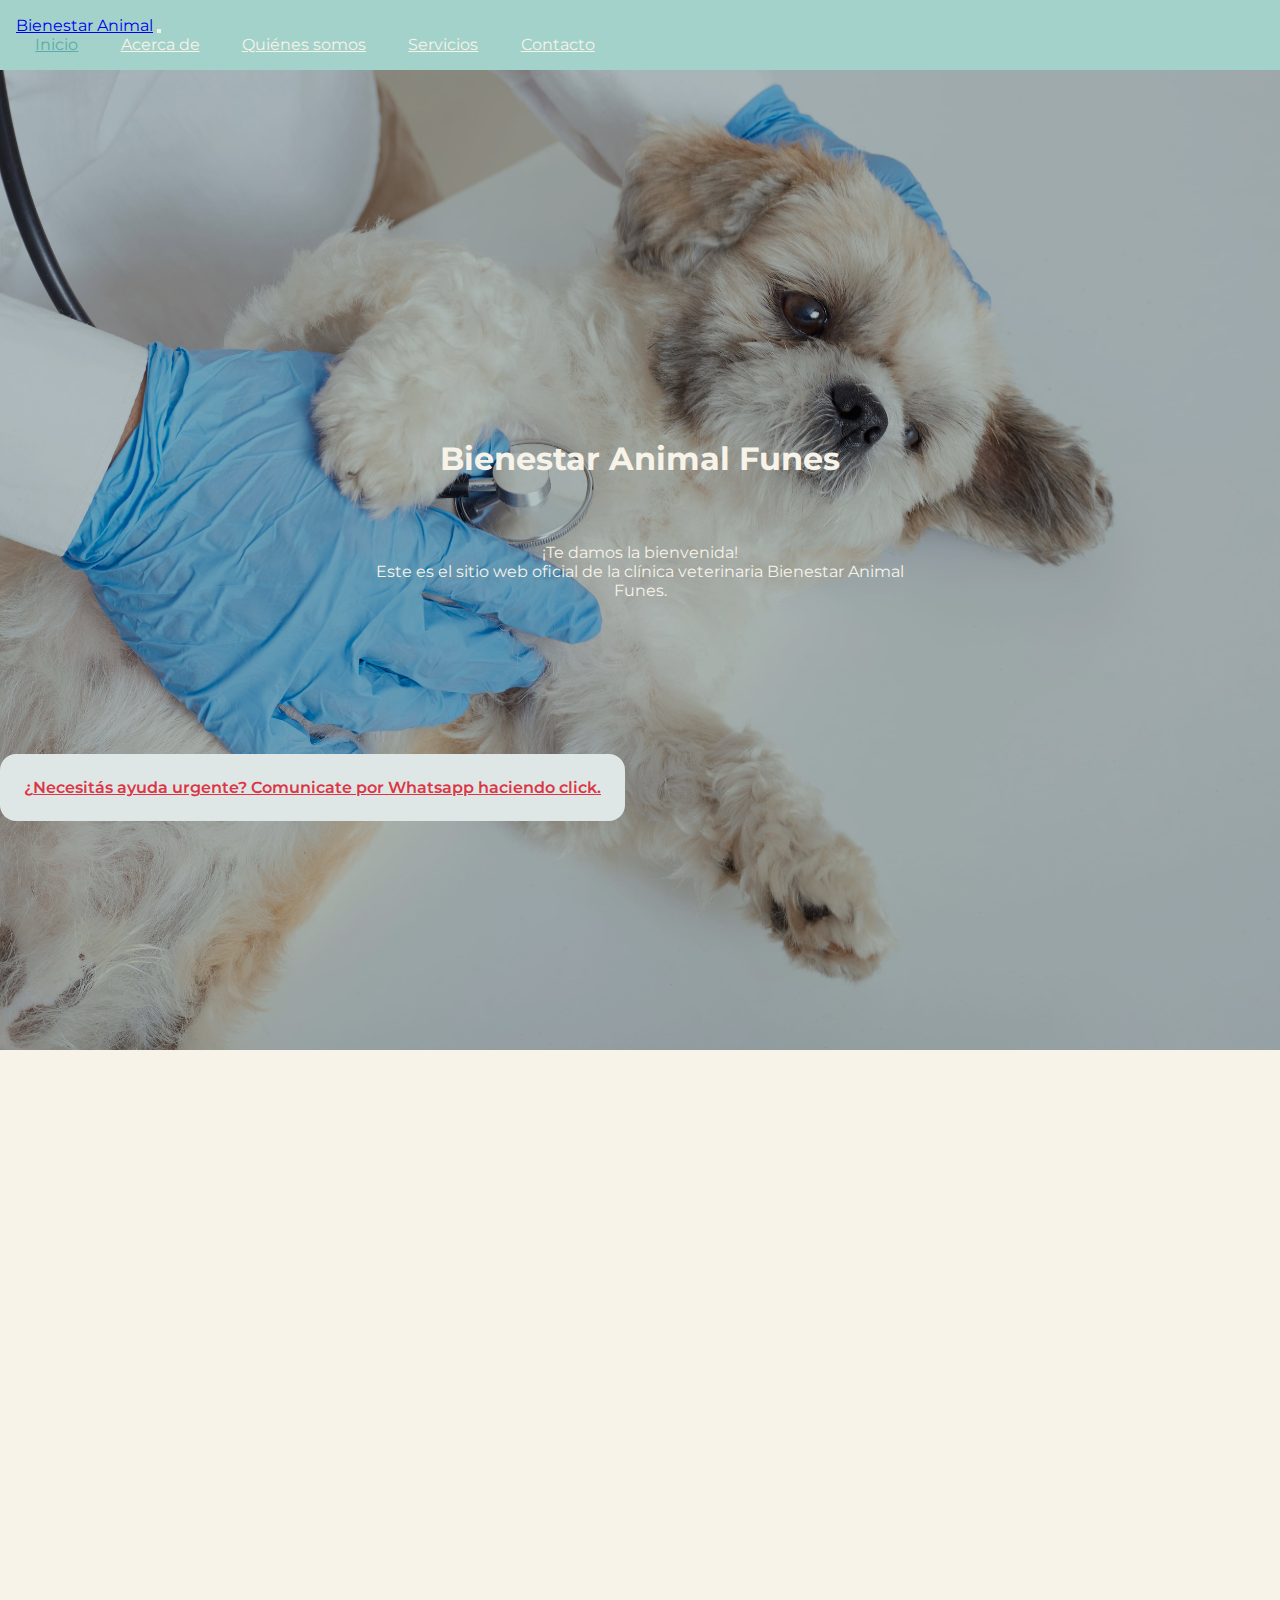
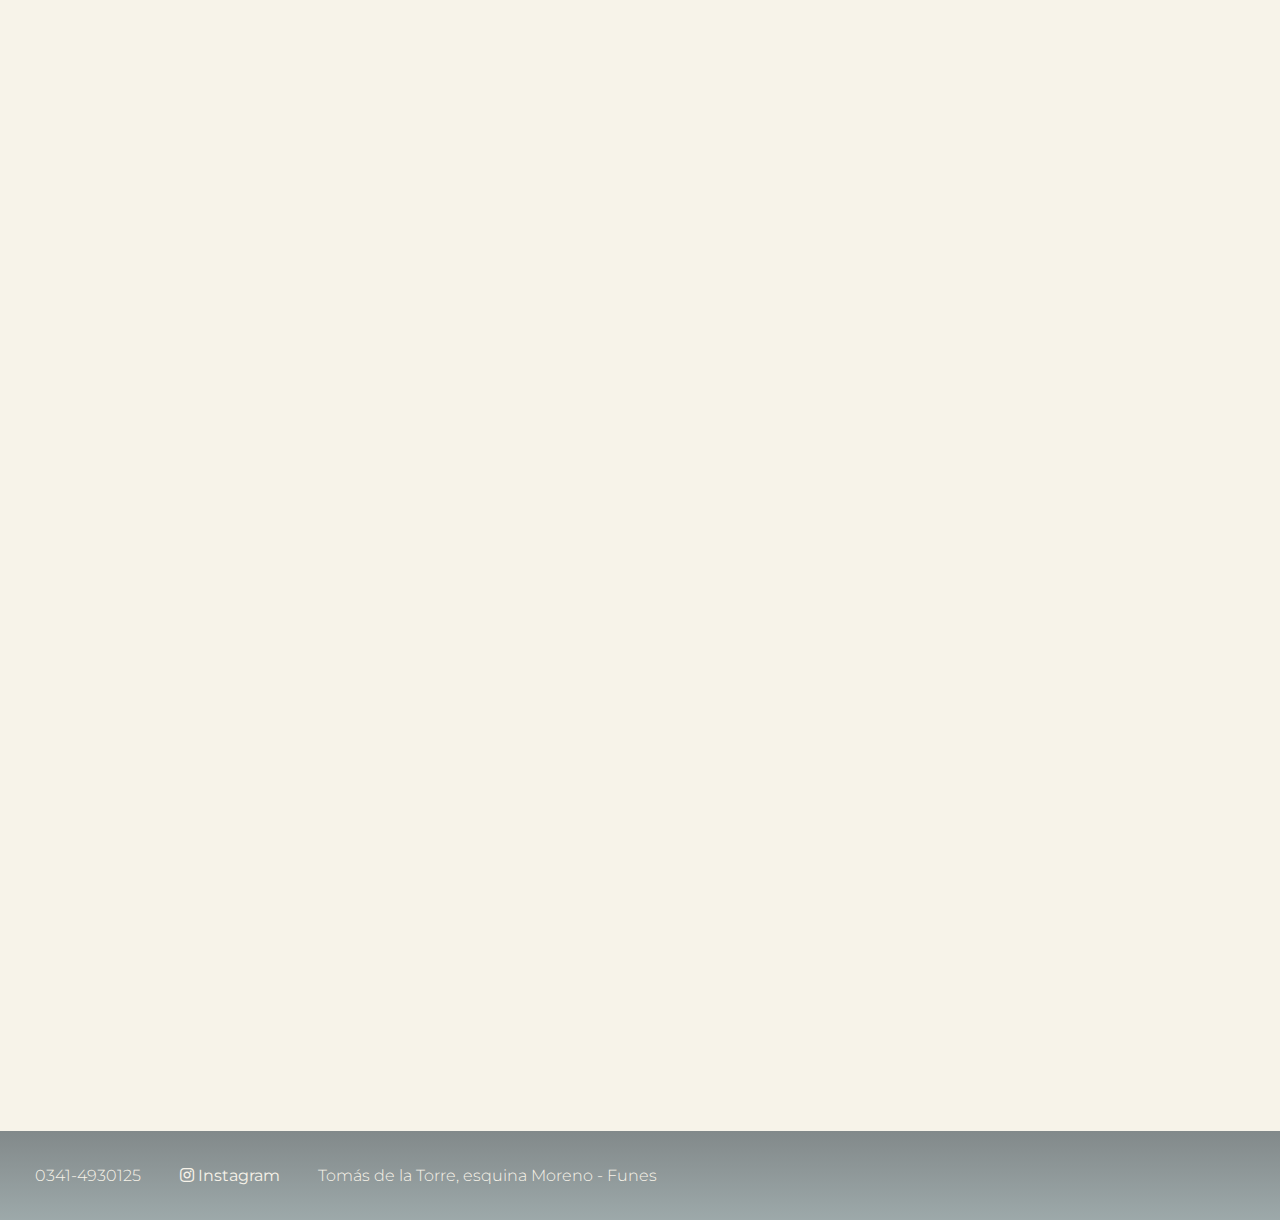
==== index.html @ 8fa3e2af "repo init" ====
<!DOCTYPE html>
<html lang="en">

<head>
    <meta charset="UTF-8">
    <meta http-equiv="X-UA-Compatible" content="IE=edge">
    <title>Bienestar Animal</title>
    <meta name="viewport" content="width=device-width, initial-scale=1.0">
    <meta name="description" content="Brindamos atención veterinaria para tu mascota. Venta de productos para animales en Funes y alrededores.">
    <meta name="keywords"  content="mascotas, petshop, sucursal, consultas, clínica, balanceados">
    <link href="https://cdn.jsdelivr.net/npm/bootstrap@5.1.1/dist/css/bootstrap.min.css" rel="stylesheet" integrity="sha384-F3w7mX95PdgyTmZZMECAngseQB83DfGTowi0iMjiWaeVhAn4FJkqJByhZMI3AhiU" crossorigin="anonymous">
    <link rel="stylesheet" href="https://unpkg.com/aos@next/dist/aos.css">
    <link rel="stylesheet" href="./estilos/main.css">
</head>

<body class="container-res">

    <!--NAV-->
    <header>
      <nav class="navbar fixed-top navbar-expand-lg navbar-dark d-flex p-md-0">
        <div class="container">
          <a class="navbar-brand" href="#">Bienestar Animal</a>
          <button
            class="navbar-toggler"
            type="button"
            data-bs-toggle="collapse"
            data-bs-target="#navbarNav"
            aria-controls="navbarNav"
            aria-expanded="false"
            aria-label="Toggle navigation"
          >
            <span class="navbar-toggler-icon"></span>
          </button>
          <div class="collapse navbar-collapse" id="navbarNav">
            <div class="mx-auto"></div>
            <ul class="navbar-nav align-items-center">
              <li class="nav-item">
                <a class="nav-link active" href="#">Inicio</a>
              </li>
              <li class="nav-item">
                <a class="nav-link" href="./paginas/acerca.html">Acerca de</a>
              </li>
              <li class="nav-item">
                <a class="nav-link" href="./paginas/quienes-somos.html">Quiénes somos</a>
              </li>
              <li class="nav-item">
                <a class="nav-link" href="./paginas/servicios.html">Servicios</a>
              </li>
              <li class="nav-item">
                <a class="nav-link" href="./paginas/contacto.html">Contacto</a>
              </li>
            </ul>
          </div>
        </div>
      </nav>
    </header>

    <main>

    <!--BIENVENIDA-->
    <section class="bienvenida">
        <h1
        class="bienvenida__titulo">
        Bienestar Animal Funes
        </h1>
        <p
        class="bienvenida__texto">
            ¡Te damos la bienvenida!
            <br>Este es el sitio web oficial de la clínica veterinaria Bienestar Animal Funes.
        </p>
    </section>

    <!--URGENCIAS-->
    <section>
      <div class="d-grid gap-1 col-9 mx-auto position-relative mb-3">
        <a href="https://wa.me/5493416587991" target="_blank" class="btn btn-danger btn-lg scale-in-hor-center urgencias" role="button">¿Necesitás ayuda urgente? Comunicate por Whatsapp haciendo click.</a>
      </div>
    </section>

    <!--TEXTO GUÍA-->
    <section
    data-aos="fade-in">
      <p 
      class="texto">
        Consultá nuestras secciones para informarte mejor sobre qué hacemos y cómo podremos ayudarte.
        <br>En esta misma página también podrás encontrar los respectivos horarios en los que nos encontramos disponibles en la sucursal.
      </p>
    </section>

    <!--PROVEEDORES-->
    <section
    data-aos="fade-in"
    class="proveedores-banner d-grid gap-1 col-9 mx-auto">
      <h3>
        Contamos con los mejores proveedores de alimentos balanceados:
      </h3>
    </section>
    <div class="proveedores">
      <section
      data-aos="fade-in"
      class="proveedores__item">
        <img
        class="proveedores__img"
        src="./multimedia/royalCanin.png" alt="">
      </section>
      <section
      data-aos="fade-in"
      class="proveedores__item">
        <img
        class="proveedores__img"
        src="./multimedia/sieger.png" alt="">
      </section>
      <section
      data-aos="fade-in"
      class="proveedores__item">
        <img
        class="proveedores__img"
        src="./multimedia/vitalCan.png" alt="">
      </section>
      <section
      data-aos="fade-in"
      class="proveedores__item">
        <img
        class="proveedores__img"
        src="./multimedia/oldPrince.png" alt="">
      </section>
      <section
      data-aos="fade-in"
      class="proveedores__item">
        <img
        class="proveedores__img"
        src="./multimedia/proPlan.png" alt="">
      </section>
      <section
      data-aos="fade-in"
      class="proveedores__item">
        <img
        class="proveedores__img"
        src="./multimedia/excellent.png" alt="">
      </section>
      <section
      data-aos="fade-in"
      class="proveedores__item">
        <img
        class="proveedores__img"
        src="./multimedia/catChow.png" alt="">
      </section>
      <section
      data-aos="fade-in"
      class="proveedores__item">
        <img
        class="proveedores__img"
        src="./multimedia/dogChow.png" alt="">
      </section>
      <section
      data-aos="fade-in"
      class="proveedores__item">
        <img
        class="proveedores__img"
        src="./multimedia/eukanuba.png" alt="">
      </section>
      <section
      data-aos="fade-in"
      class="proveedores__item">
        <img
        class="proveedores__img"
        src="./multimedia/agility.png" alt="">
      </section>
      <section
      data-aos="fade-in"
      class="proveedores__item">
        <img
        class="proveedores__img"
        src="./multimedia/dogPro.png" alt="">
      </section>
      <section
      data-aos="fade-in"
      class="proveedores__item">
        <img
        class="proveedores__img"
        src="./multimedia/catPro.png" alt="">
      </section>
      <section
      data-aos="fade-in"
      class="proveedores__item">
        <img
        class="proveedores__img"
        src="./multimedia/nutrique.png" alt="">
      </section>
    </div>

    <!--HORARIOS-->
    <section 
    data-aos="fade-in">
        <div class="card horarios mb-3 carta text-center mx-auto" style=" max-width: 35rem;">
          <div class="card-header">
            <h4 class="horarios__titulo">
              Horarios
            </h4>
          </div>
          <ul class="list-group list-group-flush">
            <li class="horarios__item list-group-item">
              <strong>Lunes a viernes:</strong> de 8:30 a 12:30hs y de 16:00 a 19:00hs.
            </li>
            <li class="horarios__item list-group-item">
              <strong>Sábados:</strong> de 9:00 a 12:30hs.
            </li>
          </ul>
        </div>
    </section>
    </main>

    <!--FOOTER-->
    <footer>
        <ul class="detalles-footer">
           <li>
               0341-4930125
           </li>
           <li>
               <a 
                href="https://www.instagram.com/bienestaranimalfunes/?hl=es" 
                target="_blank">
                <i class="fab fa-instagram">
                  <span>Instagram</span>
                </i>
                </a>
           </li>
           <li>
               Tomás de la Torre, esquina Moreno - Funes
           </li>
        </ul>
    </footer>

    <!--AOS-->
    <script src="https://unpkg.com/aos@next/dist/aos.js"></script>
    <script>
      AOS.init();
    </script>

    <!--BOOTSTRAP-->
    <script src="https://cdn.jsdelivr.net/npm/bootstrap@5.1.1/dist/js/bootstrap.bundle.min.js" integrity="sha384-/bQdsTh/da6pkI1MST/rWKFNjaCP5gBSY4sEBT38Q/9RBh9AH40zEOg7Hlq2THRZ" crossorigin="anonymous"></script>

</body>

</html>
---- estilos/main.css ----
@charset "UTF-8";
@import url("https://fonts.googleapis.com/css2?family=Montserrat:ital,wght@0,200;0,500;1,200&display=swap");
@import url("https://use.fontawesome.com/releases/v5.8.2/css/all.css");
* {
  margin: 0;
  padding: 0;
  font-family: 'Montserrat', sans-serif;
}

/*RESPONSIVE*/
/*BIENVENIDA*/
.bienvenida {
  padding-bottom: 5rem;
  position: relative;
  height: 100vh;
  display: -webkit-box;
  display: -ms-flexbox;
  display: flex;
  -webkit-box-orient: vertical;
  -webkit-box-direction: normal;
      -ms-flex-direction: column;
          flex-direction: column;
  -webkit-box-pack: center;
      -ms-flex-pack: center;
          justify-content: center;
  background-image: url(../multimedia/inicio.jpg);
  background-position: top left;
  background-size: cover;
  background-color: #82898a;
  -webkit-box-shadow: inset 3000px 0 0 0 rgba(0, 0, 0, 0.199);
          box-shadow: inset 3000px 0 0 0 rgba(0, 0, 0, 0.199);
}

.bienvenida__titulo {
  color: #F7F3E9;
  font-family: 'Montserrat', sans-serif;
  font-weight: 700;
  margin: 2rem;
  text-align: center;
}

.bienvenida__texto {
  display: block;
  margin: 23rem;
  -webkit-margin-before: 2rem;
          margin-block-start: 2rem;
  -webkit-margin-after: 2rem;
          margin-block-end: 2rem;
  color: #F7F3E9;
}

@media screen and (max-width: 768px) {
  .bienvenida {
    background-position: center;
  }
  .bienvenida__texto {
    margin: 7rem;
    -webkit-margin-before: 2rem;
            margin-block-start: 2rem;
    -webkit-margin-after: 2rem;
            margin-block-end: 2rem;
  }
}

@media screen and (max-width: 425px) {
  .bienvenida {
    background-position: center;
  }
  .bienvenida__texto {
    margin: 3rem;
    -webkit-margin-before: 2rem;
            margin-block-start: 2rem;
    -webkit-margin-after: 2rem;
            margin-block-end: 2rem;
  }
}

.bacerca {
  height: 100vh;
  padding-bottom: 5rem;
  height: 100vh;
  display: -webkit-box;
  display: -ms-flexbox;
  display: flex;
  -webkit-box-orient: vertical;
  -webkit-box-direction: normal;
      -ms-flex-direction: column;
          flex-direction: column;
  -webkit-box-pack: center;
      -ms-flex-pack: center;
          justify-content: center;
  background-image: url(../multimedia/acercaDe.jpg);
  background-position: center;
  background-size: cover;
  background-color: #82898a;
  -webkit-box-shadow: inset 3000px 0 0 0 rgba(0, 0, 0, 0.199);
          box-shadow: inset 3000px 0 0 0 rgba(0, 0, 0, 0.199);
}

.bacerca__titulo {
  color: #F7F3E9;
  font-family: 'Montserrat', sans-serif;
  font-weight: 700;
  margin: 2rem;
  text-align: center;
}

.bacerca__texto {
  display: block;
  margin: 23rem;
  -webkit-margin-before: 2rem;
          margin-block-start: 2rem;
  -webkit-margin-after: 2rem;
          margin-block-end: 2rem;
  color: #F7F3E9;
}

@media screen and (max-width: 768px) {
  .bacerca__texto {
    margin: 7rem;
    -webkit-margin-before: 2rem;
            margin-block-start: 2rem;
    -webkit-margin-after: 2rem;
            margin-block-end: 2rem;
  }
}

@media screen and (max-width: 425px) {
  .bacerca__texto {
    margin: 3rem;
    -webkit-margin-before: 2rem;
            margin-block-start: 2rem;
    -webkit-margin-after: 2rem;
            margin-block-end: 2rem;
  }
}

.bcontacto {
  height: 100vh;
  padding-bottom: 5rem;
  height: 100vh;
  display: -webkit-box;
  display: -ms-flexbox;
  display: flex;
  -webkit-box-orient: vertical;
  -webkit-box-direction: normal;
      -ms-flex-direction: column;
          flex-direction: column;
  -webkit-box-pack: center;
      -ms-flex-pack: center;
          justify-content: center;
  background-image: url(../multimedia/contacto.jpg);
  background-position: top;
  background-size: cover;
  background-color: #82898a;
  -webkit-box-shadow: inset 3000px 0 0 0 rgba(0, 0, 0, 0.199);
          box-shadow: inset 3000px 0 0 0 rgba(0, 0, 0, 0.199);
}

.bcontacto__titulo {
  color: #F7F3E9;
  font-family: 'Montserrat', sans-serif;
  font-weight: 700;
  margin: 2rem;
  text-align: center;
}

.bcontacto__texto {
  display: block;
  margin: 23rem;
  -webkit-margin-before: 2rem;
          margin-block-start: 2rem;
  -webkit-margin-after: 2rem;
          margin-block-end: 2rem;
  color: #F7F3E9;
}

@media screen and (max-width: 768px) {
  .bcontacto__texto {
    margin: 7rem;
    -webkit-margin-before: 2rem;
            margin-block-start: 2rem;
    -webkit-margin-after: 2rem;
            margin-block-end: 2rem;
  }
}

@media screen and (max-width: 425px) {
  .bcontacto__texto {
    margin: 3rem;
    -webkit-margin-before: 2rem;
            margin-block-start: 2rem;
    -webkit-margin-after: 2rem;
            margin-block-end: 2rem;
  }
}

.bnos {
  height: 100vh;
  padding-bottom: 5rem;
  height: 100vh;
  display: -webkit-box;
  display: -ms-flexbox;
  display: flex;
  -webkit-box-orient: vertical;
  -webkit-box-direction: normal;
      -ms-flex-direction: column;
          flex-direction: column;
  -webkit-box-pack: center;
      -ms-flex-pack: center;
          justify-content: center;
  background-image: url(../multimedia/Nos.jpg);
  background-position: top;
  background-size: cover;
  background-color: #82898a;
  -webkit-box-shadow: inset 3000px 0 0 0 rgba(0, 0, 0, 0.199);
          box-shadow: inset 3000px 0 0 0 rgba(0, 0, 0, 0.199);
}

.bnos__titulo {
  color: #F7F3E9;
  font-family: 'Montserrat', sans-serif;
  font-weight: 700;
  margin: 2rem;
  text-align: center;
}

.bnos__texto {
  display: block;
  margin: 23rem;
  -webkit-margin-before: 2rem;
          margin-block-start: 2rem;
  -webkit-margin-after: 2rem;
          margin-block-end: 2rem;
  color: #F7F3E9;
}

@media screen and (max-width: 768px) {
  .bnos__texto {
    margin: 7rem;
    -webkit-margin-before: 2rem;
            margin-block-start: 2rem;
    -webkit-margin-after: 2rem;
            margin-block-end: 2rem;
  }
}

@media screen and (max-width: 425px) {
  .bnos__texto {
    margin: 3rem;
    -webkit-margin-before: 2rem;
            margin-block-start: 2rem;
    -webkit-margin-after: 2rem;
            margin-block-end: 2rem;
  }
}

.bservicios {
  height: 100vh;
  padding-bottom: 5rem;
  height: 100vh;
  display: -webkit-box;
  display: -ms-flexbox;
  display: flex;
  -webkit-box-orient: vertical;
  -webkit-box-direction: normal;
      -ms-flex-direction: column;
          flex-direction: column;
  -webkit-box-pack: center;
      -ms-flex-pack: center;
          justify-content: center;
  background-image: url(../multimedia/nuestrosServicios.jpg);
  background-position: top;
  background-size: cover;
  background-color: #82898a;
  -webkit-box-shadow: inset 3000px 0 0 0 rgba(0, 0, 0, 0.199);
          box-shadow: inset 3000px 0 0 0 rgba(0, 0, 0, 0.199);
}

.bservicios__titulo {
  color: #F7F3E9;
  font-family: 'Montserrat', sans-serif;
  font-weight: 700;
  margin: 2rem;
  text-align: center;
}

.bservicios__texto {
  display: block;
  margin: 23rem;
  -webkit-margin-before: 2rem;
          margin-block-start: 2rem;
  -webkit-margin-after: 2rem;
          margin-block-end: 2rem;
  color: #F7F3E9;
}

@media screen and (max-width: 768px) {
  .bservicios__texto {
    margin: 7rem;
    -webkit-margin-before: 2rem;
            margin-block-start: 2rem;
    -webkit-margin-after: 2rem;
            margin-block-end: 2rem;
  }
}

@media screen and (max-width: 425px) {
  .bservicios__texto {
    margin: 3rem;
    -webkit-margin-before: 2rem;
            margin-block-start: 2rem;
    -webkit-margin-after: 2rem;
            margin-block-end: 2rem;
  }
}

/*RESPONSIVE*/
/*CONTENEDOR GRID*/
.container-res {
  max-width: 2560px;
  display: -ms-grid;
  display: grid;
  -ms-grid-rows: auto 1fr auto;
      grid-template-rows: auto 1fr auto;
  margin: auto;
  line-height: 1.2;
}

@media screen and (max-width: 425px) {
  .container-res {
    width: 100%;
    height: 100%;
    position: relative;
    background: #F7F3E9;
  }
}

/*RESPONSIVE*/
/*URGENCIAS*/
.urgencias {
  color: #dc3545;
  background-color: #dfe7e6;
  font-family: 'Montserrat', sans-serif;
  font-weight: 600;
  padding: 1.5rem;
  border-radius: 1rem;
  position: relative;
  bottom: 17rem;
}

@media screen and (max-width: 768px) {
  .urgencias {
    margin: auto;
    margin-top: 0;
    margin-bottom: 0;
    bottom: 17rem;
  }
}

@media screen and (max-width: 425px) {
  .urgencias {
    margin: auto;
    padding: 1.5rem;
    bottom: 17rem;
    margin-top: 0;
    margin-bottom: 0;
  }
}

.btn-danger {
  border: none;
}

/*ANIMACIÓN BUTTON*/
.scale-in-hor-center {
  -webkit-animation: scale-in-hor-center 1.3s cubic-bezier(0.25, 0.46, 0.45, 0.94) both;
  animation: scale-in-hor-center 1.3s cubic-bezier(0.25, 0.46, 0.45, 0.94) both;
}

@-webkit-keyframes scale-in-hor-center {
  0% {
    -webkit-transform: scaleX(0);
    transform: scaleX(0);
    opacity: 1;
  }
  100% {
    -webkit-transform: scaleX(1);
    transform: scaleX(1);
    opacity: 1;
  }
}

@keyframes scale-in-hor-center {
  0% {
    -webkit-transform: scaleX(0);
    transform: scaleX(0);
    opacity: 1;
  }
  100% {
    -webkit-transform: scaleX(1);
    transform: scaleX(1);
    opacity: 1;
  }
}

/*MENÚ*/
.navbar-dark .navbar-nav .nav-link {
  color: #F7F3E9;
  font-family: 'Montserrat', sans-serif;
}

.navbar-dark .navbar-nav .nav-link:focus, .navbar-dark .navbar-nav .nav-link:hover {
  color: #5EAAA8;
}

.navbar-dark .navbar-nav .nav-link.active {
  color: #5EAAA8;
}

nav.navbar {
  background-color: #A3D2CA;
  padding: 1rem;
}

li {
  display: inline;
  padding: 1.2rem;
}

/*RESPONSIVE*/
/*PROVEEDORES*/
.proveedores {
  display: -ms-grid;
  display: grid;
  -ms-grid-columns: (minmax(20rem, 1fr))[auto-fill];
      grid-template-columns: repeat(auto-fill, minmax(20rem, 1fr));
  grid-gap: 1rem;
  margin: 5rem;
}

.proveedores__item {
  max-width: 100%;
  margin: 3rem;
}

.proveedores__img {
  height: auto;
  width: auto;
  max-width: 200px;
  display: block;
  margin: auto;
}

.proveedores__img:hover {
  -webkit-transform: scale(1.1);
          transform: scale(1.1);
}

@media screen and (max-width: 425px) {
  .proveedores {
    margin: auto;
  }
}

.proveedores-banner {
  background-image: url(../multimedia/proveedoresBox.jpg);
  background-size: cover;
  background-position: center;
  background-color: #A3D2CA;
  max-width: 100%;
  margin: 5rem;
  padding: 5rem;
}

.proveedores-banner h3 {
  color: #F7F3E9;
  text-align: center;
}

/*RESPONSIVE*/
/*HORARIOS*/
.horarios {
  background-color: #dfe7e6;
  font-family: 'Montserrat', sans-serif;
  color: #82898a;
  padding-bottom: 0.3rem;
  padding-top: 0.3rem;
  margin: 23rem;
  display: block;
  -webkit-margin-before: 1rem;
          margin-block-start: 1rem;
  -webkit-margin-after: 1rem;
          margin-block-end: 1rem;
}

.horarios__titulo {
  text-align: center;
  font-family: 'Montserrat', sans-serif;
  font-weight: 700;
  color: #82898a;
}

.horarios__item {
  font-family: 'Montserrat', sans-serif;
  color: #82898a;
  background-color: #dfe7e6;
}

@media screen and (max-width: 768px) {
  .horarios {
    margin: 7rem;
    -webkit-margin-before: 2rem;
            margin-block-start: 2rem;
    -webkit-margin-after: 2rem;
            margin-block-end: 2rem;
  }
  .horarios__item {
    margin: 7rem;
    -webkit-margin-before: 2rem;
            margin-block-start: 2rem;
    -webkit-margin-after: 2rem;
            margin-block-end: 2rem;
  }
}

@media screen and (max-width: 425px) {
  .horarios {
    margin: 3rem;
    -webkit-margin-before: 2rem;
            margin-block-start: 2rem;
    -webkit-margin-after: 2rem;
            margin-block-end: 2rem;
  }
  .horarios__item {
    margin: 3rem;
    -webkit-margin-before: 1rem;
            margin-block-start: 1rem;
    -webkit-margin-after: 1rem;
            margin-block-end: 1rem;
  }
}

/*RESPONSIVE*/
/*ACERCA DE*/
.beneficios {
  list-style: none;
  display: -webkit-box;
  display: -ms-flexbox;
  display: flex;
  -webkit-box-orient: vertical;
  -webkit-box-direction: normal;
      -ms-flex-direction: column;
          flex-direction: column;
  margin: 23rem;
  -webkit-margin-before: 2rem;
          margin-block-start: 2rem;
  -webkit-margin-after: 2rem;
          margin-block-end: 2rem;
  text-align: center;
  color: #82898a;
  font-family: 'Montserrat', sans-serif;
  gap: 1rem;
}

.beneficios__item {
  background-color: #dfe7e6;
  max-width: 100%;
}

@media screen and (max-width: 768px) {
  .beneficios {
    -webkit-box-orient: vertical;
    -webkit-box-direction: normal;
        -ms-flex-direction: column;
            flex-direction: column;
    margin: 7rem;
    -webkit-margin-before: 2rem;
            margin-block-start: 2rem;
    -webkit-margin-after: 2rem;
            margin-block-end: 2rem;
  }
}

@media screen and (max-width: 425px) {
  .beneficios {
    -webkit-box-orient: vertical;
    -webkit-box-direction: normal;
        -ms-flex-direction: column;
            flex-direction: column;
    margin: 3rem;
    -webkit-margin-before: 2rem;
            margin-block-start: 2rem;
    -webkit-margin-after: 2rem;
            margin-block-end: 2rem;
  }
}

.button {
  color: #F7F3E9;
  background-color: #5EAAA8;
}

.button:hover {
  color: #5EAAA8;
  background-color: #dfe7e6;
}

/*QUIÉNES SOMOS*/
.miembros {
  max-width: 100%;
  background-color: #dfe7e6;
}

.miembros__imagen {
  height: 300px;
  display: block;
  margin: auto;
}

.equipo {
  display: -webkit-box;
  display: -ms-flexbox;
  display: flex;
  -webkit-box-orient: horizontal;
  -webkit-box-direction: normal;
      -ms-flex-direction: row;
          flex-direction: row;
  margin: 3rem;
  gap: 1rem;
}

.equipo > * {
  -ms-flex-preferred-size: 100%;
      flex-basis: 100%;
  background-color: #dfe7e6;
}

@media screen and (max-width: 768px) {
  .equipo {
    -webkit-box-orient: vertical;
    -webkit-box-direction: normal;
        -ms-flex-direction: column;
            flex-direction: column;
  }
}

@media screen and (max-width: 425px) {
  .equipo {
    -webkit-box-orient: vertical;
    -webkit-box-direction: normal;
        -ms-flex-direction: column;
            flex-direction: column;
  }
}

/*SERVICIOS*/
.servicios {
  display: -ms-grid;
  display: grid;
  -ms-grid-columns: (minmax(25rem, 1fr))[auto-fill];
      grid-template-columns: repeat(auto-fill, minmax(25rem, 1fr));
  grid-gap: 1rem;
  margin: 3rem;
}

.servicios p {
  color: #F7F3E9;
}

.servicios__item {
  max-width: 100%;
  background-color: #dfe7e6;
}

.servicios__item-consultorio {
  background-image: url(../multimedia/consultorio.jpg);
  background-size: cover;
  -webkit-box-shadow: inset 3000px 0 0 0 rgba(44, 46, 45, 0.603);
          box-shadow: inset 3000px 0 0 0 rgba(44, 46, 45, 0.603);
}

.servicios__item-consultorio:hover {
  -webkit-box-shadow: inset 3000px 0 0 0 #5eaaa89f;
          box-shadow: inset 3000px 0 0 0 #5eaaa89f;
}

.servicios__item-farmacia {
  background-image: url(../multimedia/farmaciaVeterinaria.jpg);
  background-size: cover;
  -webkit-box-shadow: inset 3000px 0 0 0 rgba(44, 46, 45, 0.603);
          box-shadow: inset 3000px 0 0 0 rgba(44, 46, 45, 0.603);
}

.servicios__item-farmacia:hover {
  -webkit-box-shadow: inset 3000px 0 0 0 #5eaaa89f;
          box-shadow: inset 3000px 0 0 0 #5eaaa89f;
}

.servicios__item-analisis {
  background-image: url(../multimedia/analisis.jpg);
  background-size: cover;
  -webkit-box-shadow: inset 3000px 0 0 0 rgba(44, 46, 45, 0.603);
          box-shadow: inset 3000px 0 0 0 rgba(44, 46, 45, 0.603);
}

.servicios__item-analisis:hover {
  -webkit-box-shadow: inset 3000px 0 0 0 #5eaaa89f;
          box-shadow: inset 3000px 0 0 0 #5eaaa89f;
}

.servicios__item-cirugias {
  background-image: url(../multimedia/cirugias.jpg);
  background-size: cover;
  -webkit-box-shadow: inset 3000px 0 0 0 rgba(44, 46, 45, 0.603);
          box-shadow: inset 3000px 0 0 0 rgba(44, 46, 45, 0.603);
}

.servicios__item-cirugias:hover {
  -webkit-box-shadow: inset 3000px 0 0 0 #5eaaa89f;
          box-shadow: inset 3000px 0 0 0 #5eaaa89f;
}

.servicios__item-radiografias {
  background-image: url(../multimedia/radiografias.jpg);
  background-size: cover;
  -webkit-box-shadow: inset 3000px 0 0 0 rgba(44, 46, 45, 0.603);
          box-shadow: inset 3000px 0 0 0 rgba(44, 46, 45, 0.603);
}

.servicios__item-radiografias:hover {
  -webkit-box-shadow: inset 3000px 0 0 0 #5eaaa89f;
          box-shadow: inset 3000px 0 0 0 #5eaaa89f;
}

.servicios__item-ecografias {
  background-image: url(../multimedia/ecografias.jpg);
  background-size: cover;
  -webkit-box-shadow: inset 3000px 0 0 0 rgba(44, 46, 45, 0.603);
          box-shadow: inset 3000px 0 0 0 rgba(44, 46, 45, 0.603);
}

.servicios__item-ecografias:hover {
  -webkit-box-shadow: inset 3000px 0 0 0 #5eaaa89f;
          box-shadow: inset 3000px 0 0 0 #5eaaa89f;
}

.servicios__item-internacion {
  background-image: url(../multimedia/internacion.jpg);
  background-size: cover;
  -webkit-box-shadow: inset 3000px 0 0 0 rgba(44, 46, 45, 0.603);
          box-shadow: inset 3000px 0 0 0 rgba(44, 46, 45, 0.603);
}

.servicios__item-internacion:hover {
  -webkit-box-shadow: inset 3000px 0 0 0 #5eaaa89f;
          box-shadow: inset 3000px 0 0 0 #5eaaa89f;
}

.servicios__item-petshop {
  background-image: url(../multimedia/petshop.jpg);
  background-size: cover;
  -webkit-box-shadow: inset 3000px 0 0 0 rgba(44, 46, 45, 0.603);
          box-shadow: inset 3000px 0 0 0 rgba(44, 46, 45, 0.603);
}

.servicios__item-petshop:hover {
  -webkit-box-shadow: inset 3000px 0 0 0 #5eaaa89f;
          box-shadow: inset 3000px 0 0 0 #5eaaa89f;
}

.servicios__titulo {
  color: #F7F3E9;
  text-align: center;
  font-family: 'Montserrat', sans-serif;
  font-weight: 700;
  margin: 2rem;
  padding: 0.5rem;
}

/*CONTACTO*/
.form {
  margin: 6rem;
}

.form__item {
  font-family: 'Montserrat', sans-serif;
  color: #82898a;
}

.form__legend {
  font-family: 'Montserrat', sans-serif;
  color: #5EAAA8;
  font-weight: 600;
}

.button {
  color: #F7F3E9;
  background-color: #5EAAA8;
}

.button:hover {
  color: #5EAAA8;
  background-color: #dfe7e6;
}

/*RESPONSIVE*/
/*FOOTER*/
.detalles-footer {
  -webkit-box-pack: left;
      -ms-flex-pack: left;
          justify-content: left;
  list-style: none;
  background: -webkit-linear-gradient(top, #82898a, #9da9aa);
  color: #F7F3E9;
  font-family: 'Montserrat', sans-serif;
  display: -webkit-box;
  display: -ms-flexbox;
  display: flex;
  margin: auto;
  padding: 1rem;
  font-weight: 300;
}

.detalles-footer a {
  text-decoration: none;
  color: #F7F3E9;
}

.detalles-footer i:hover {
  color: #A3D2CA;
}

@media screen and (max-width: 425px) {
  .detalles-footer {
    -webkit-box-orient: vertical;
    -webkit-box-direction: normal;
        -ms-flex-direction: column;
            flex-direction: column;
    margin: 0;
    padding: 0;
  }
}

/*BACKGROUND*/
body {
  background-color: #F7F3E9;
  height: 100vh;
}

/*RESPONSIVE*/
/*Créditos: https://codepen.io/jakob-e/pen/yVyYzv*/
/*TÍTULOS*/
.titulos {
  color: #5EAAA8;
  text-align: center;
  font-family: 'Montserrat', sans-serif;
  font-weight: 700;
  margin: 2rem;
  padding: 0.5rem;
}

@media screen and (max-width: 425px) {
  .titulos {
    margin: 0;
  }
}

/*TEXTO*/
.texto {
  display: block;
  margin: 23rem;
  -webkit-margin-before: 2rem;
          margin-block-start: 2rem;
  -webkit-margin-after: 2rem;
          margin-block-end: 2rem;
  color: #82898a;
  font-family: 'Montserrat', sans-serif;
}

@media screen and (max-width: 768px) {
  .texto {
    margin: 7rem;
    -webkit-margin-before: 2rem;
            margin-block-start: 2rem;
    -webkit-margin-after: 2rem;
            margin-block-end: 2rem;
  }
}

@media screen and (max-width: 425px) {
  .texto {
    margin: 3rem;
    -webkit-margin-before: 2rem;
            margin-block-start: 2rem;
    -webkit-margin-after: 2rem;
            margin-block-end: 2rem;
  }
}

p {
  text-align: center;
  color: #82898a;
  font-family: 'Montserrat', sans-serif;
  margin: 3rem;
}

p {
  font-size: 1.2rem;
}

@media (min-width: 768px) and (max-width: 1024px) {
  p {
    font-size: calc( 1.2rem +  num(1rem)-num(1.2rem) *  (100vw - 768px) /  num(1024px)-num(768px));
  }
}

@media (min-width: 1024px) {
  p {
    font-size: 1rem;
  }
}

h1 {
  font-size: 2.2rem;
}

@media (min-width: 768px) and (max-width: 1024px) {
  h1 {
    font-size: calc( 2.2rem +  num(2rem)-num(2.2rem) *  (100vw - 768px) /  num(1024px)-num(768px));
  }
}

@media (min-width: 1024px) {
  h1 {
    font-size: 2rem;
  }
}

h2 {
  font-size: 1.6rem;
}

@media (min-width: 768px) and (max-width: 1024px) {
  h2 {
    font-size: calc( 1.6rem +  num(1.4rem)-num(1.6rem) *  (100vw - 768px) /  num(1024px)-num(768px));
  }
}

@media (min-width: 1024px) {
  h2 {
    font-size: 1.4rem;
  }
}

h3 {
  font-size: 1.4rem;
}

@media (min-width: 768px) and (max-width: 1024px) {
  h3 {
    font-size: calc( 1.4rem +  num(1.2rem)-num(1.4rem) *  (100vw - 768px) /  num(1024px)-num(768px));
  }
}

@media (min-width: 1024px) {
  h3 {
    font-size: 1.2rem;
  }
}

h4 {
  font-size: 1.3rem;
}

@media (min-width: 768px) and (max-width: 1024px) {
  h4 {
    font-size: calc( 1.3rem +  num(1.1rem)-num(1.3rem) *  (100vw - 768px) /  num(1024px)-num(768px));
  }
}

@media (min-width: 1024px) {
  h4 {
    font-size: 1.1rem;
  }
}

/*RESPONSIVE*/
.error404 {
  height: 100vh;
  display: -webkit-box;
  display: -ms-flexbox;
  display: flex;
  -webkit-box-orient: vertical;
  -webkit-box-direction: normal;
      -ms-flex-direction: column;
          flex-direction: column;
  -webkit-box-pack: top;
      -ms-flex-pack: top;
          justify-content: top;
  background-image: url(../multimedia/404.gif);
  background-size: cover;
  background-position: center;
  -webkit-box-shadow: inset 3000px 0 0 0 rgba(0, 0, 0, 0.486);
          box-shadow: inset 3000px 0 0 0 rgba(0, 0, 0, 0.486);
  background-color: #82898a;
}

.error404__titulo {
  text-align: center;
  color: #F7F3E9;
  font-weight: 700;
  font-size: 8rem;
  margin: 2rem;
  -webkit-margin-before: 4rem;
          margin-block-start: 4rem;
  -webkit-margin-after: 4rem;
          margin-block-end: 4rem;
  padding: 0.5rem;
}

.error404__texto {
  display: block;
  margin: 23rem;
  -webkit-margin-before: 7rem;
          margin-block-start: 7rem;
  -webkit-margin-after: 7rem;
          margin-block-end: 7rem;
  color: #F7F3E9;
  font-size: 2rem;
  bottom: 100%;
}

.error404__button {
  color: #F7F3E9;
  background-color: #5EAAA8;
  font-family: 'Montserrat', sans-serif;
  font-weight: 700;
  font-size: 2rem;
  padding: 1.5rem;
  border-radius: 1rem;
  position: relative;
  bottom: 10%;
}

@media screen and (max-width: 768px) {
  .error404__button {
    margin: auto;
    margin-top: 0;
    margin-bottom: 0;
  }
}

@media screen and (max-width: 425px) {
  .error404__button {
    margin: auto;
    padding: 1.5rem;
    margin-top: 0;
    margin-bottom: 0;
  }
}

.error404__button:hover {
  color: #5EAAA8;
  background-color: #dfe7e6;
}

.btn-primary {
  border: none;
}
/*# sourceMappingURL=main.css.map */
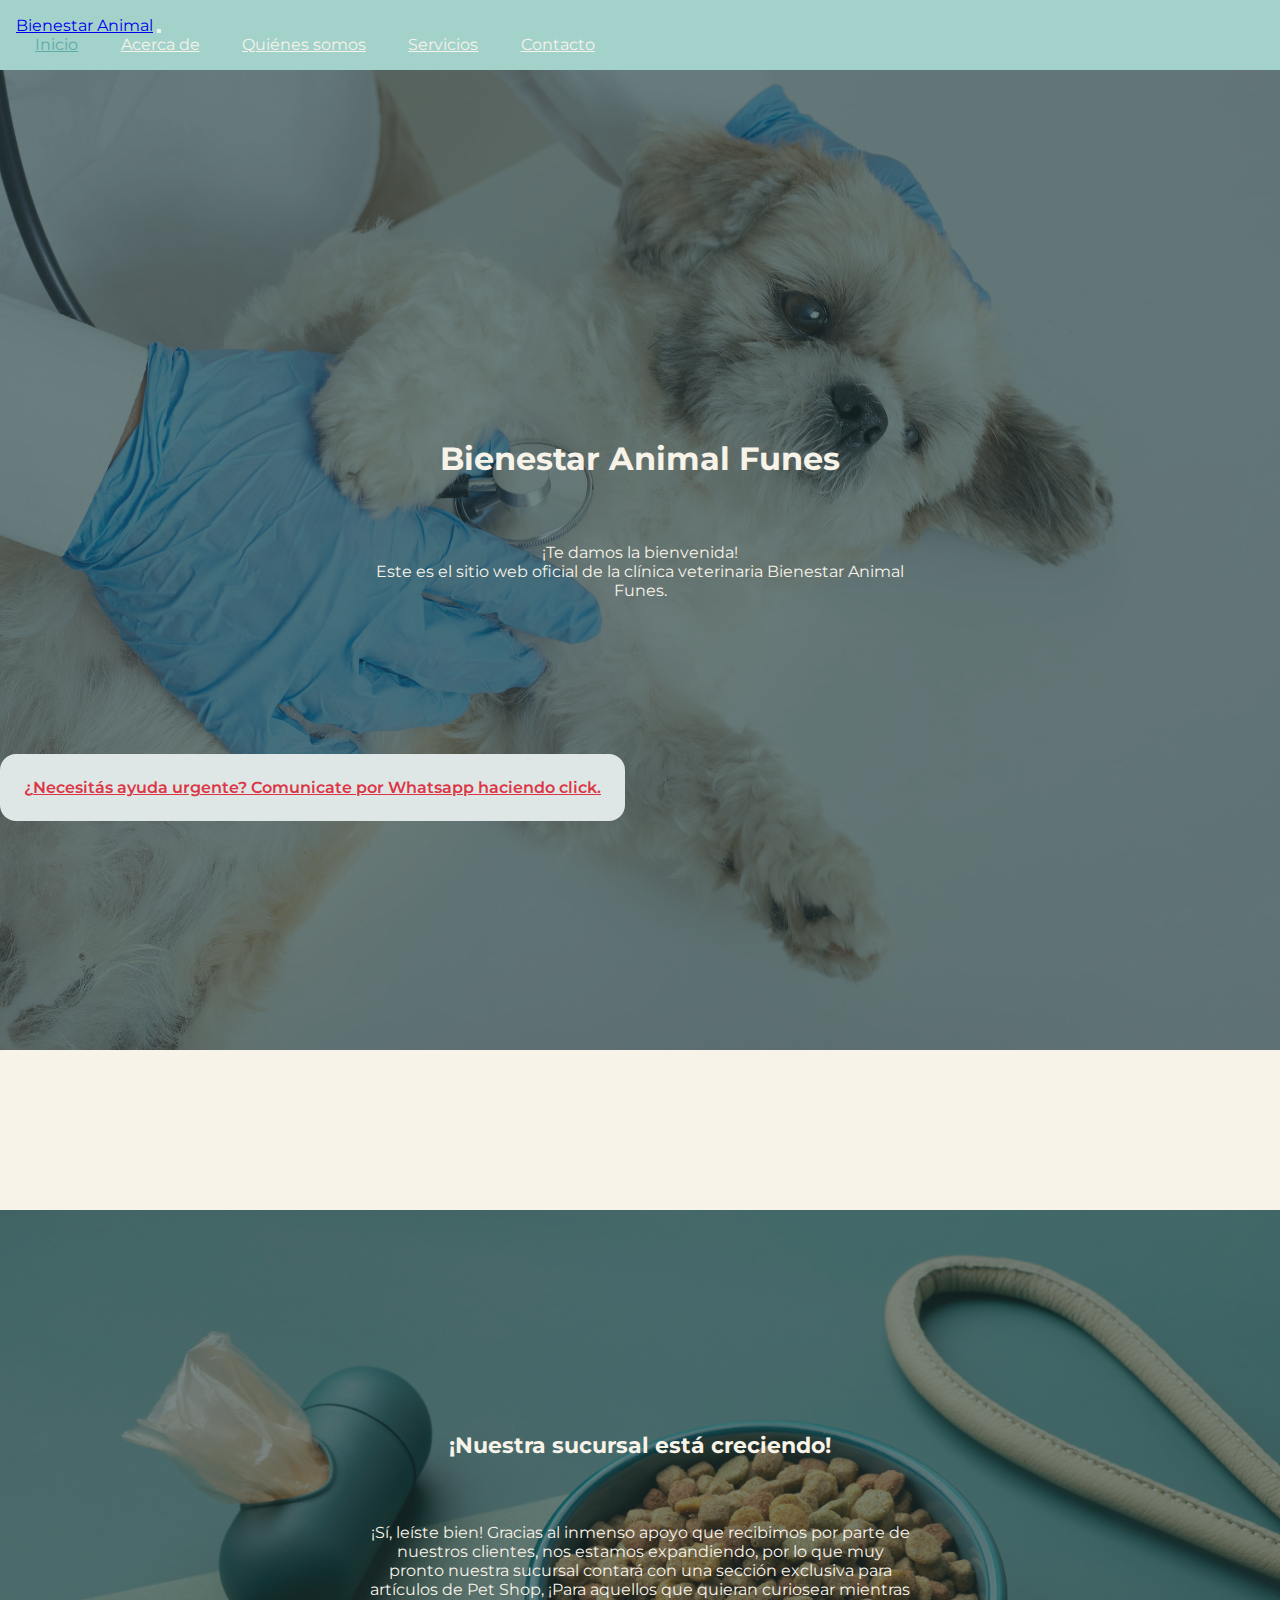
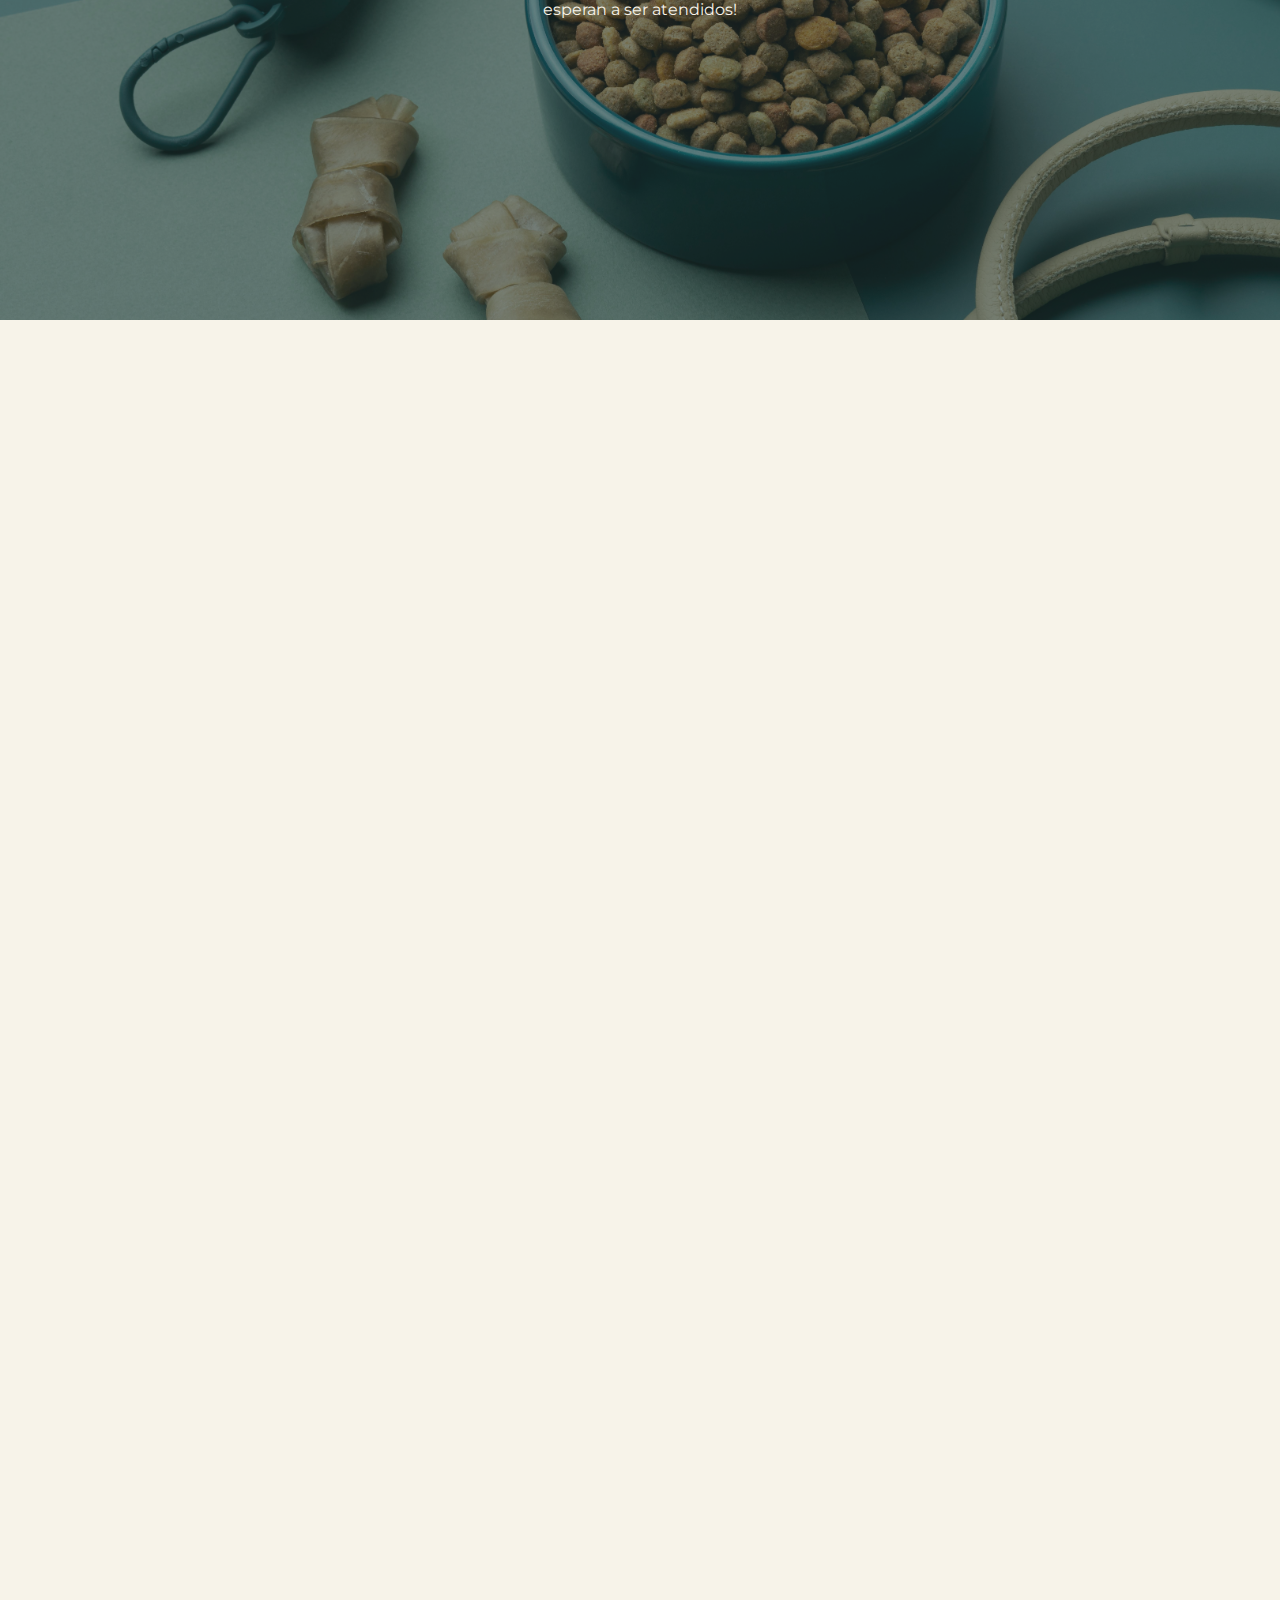
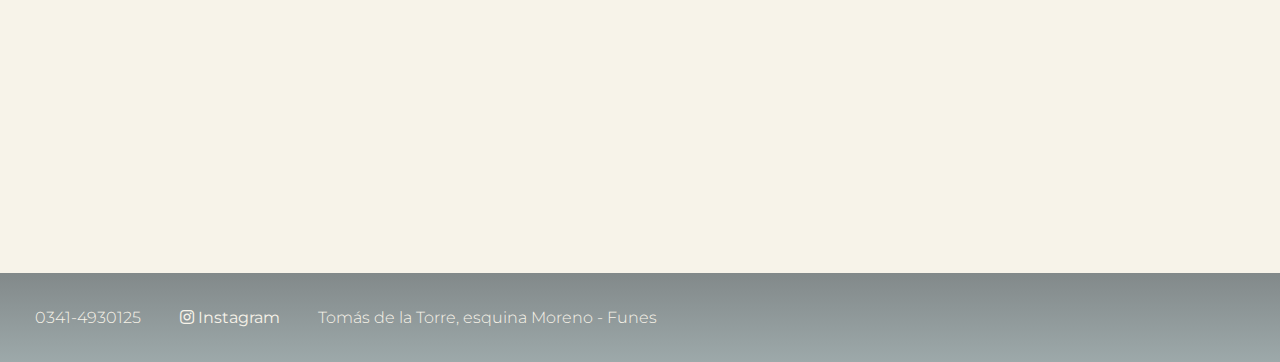
==== commit abc809d5: "seccion novedad agregada en index.html" ====
--- a/index.html
+++ b/index.html
@@ -84,6 +84,18 @@
       class="texto">
         Consultá nuestras secciones para informarte mejor sobre qué hacemos y cómo podremos ayudarte.
         <br>En esta misma página también podrás encontrar los respectivos horarios en los que nos encontramos disponibles en la sucursal.
+      </p>
+    </section>
+
+    <!--NOVEDAD-->
+    <section class="novedad">
+      <h2
+      class="novedad__titulo">
+      ¡Nuestra sucursal está creciendo!
+      </h2>
+      <p
+      class="novedad__texto">
+          ¡Sí, leíste bien! Gracias al inmenso apoyo que recibimos por parte de nuestros clientes, nos estamos expandiendo, por lo que muy pronto nuestra sucursal contará con una sección exclusiva para artículos de Pet Shop, ¡Para aquellos que quieran curiosear mientras esperan a ser atendidos!
       </p>
     </section>
 
--- a/estilos/main.css
+++ b/estilos/main.css
@@ -27,13 +27,12 @@
   background-position: top left;
   background-size: cover;
   background-color: #82898a;
-  -webkit-box-shadow: inset 3000px 0 0 0 rgba(0, 0, 0, 0.199);
-          box-shadow: inset 3000px 0 0 0 rgba(0, 0, 0, 0.199);
+  -webkit-box-shadow: inset 3000px 0 0 0 #1d333396;
+          box-shadow: inset 3000px 0 0 0 #1d333396;
 }
 
 .bienvenida__titulo {
   color: #F7F3E9;
-  font-family: 'Montserrat', sans-serif;
   font-weight: 700;
   margin: 2rem;
   text-align: center;
@@ -49,29 +48,30 @@
   color: #F7F3E9;
 }
 
-@media screen and (max-width: 768px) {
+@media screen and (max-width: 1024px) {
   .bienvenida {
     background-position: center;
   }
   .bienvenida__texto {
     margin: 7rem;
-    -webkit-margin-before: 2rem;
-            margin-block-start: 2rem;
-    -webkit-margin-after: 2rem;
-            margin-block-end: 2rem;
-  }
-}
-
-@media screen and (max-width: 425px) {
+  }
+}
+
+@media screen and (max-width: 768px) {
   .bienvenida {
     background-position: center;
   }
   .bienvenida__texto {
+    margin: 7rem;
+  }
+}
+
+@media screen and (max-width: 425px) {
+  .bienvenida {
+    background-position: center;
+  }
+  .bienvenida__texto {
     margin: 3rem;
-    -webkit-margin-before: 2rem;
-            margin-block-start: 2rem;
-    -webkit-margin-after: 2rem;
-            margin-block-end: 2rem;
   }
 }
 
@@ -93,13 +93,12 @@
   background-position: center;
   background-size: cover;
   background-color: #82898a;
-  -webkit-box-shadow: inset 3000px 0 0 0 rgba(0, 0, 0, 0.199);
-          box-shadow: inset 3000px 0 0 0 rgba(0, 0, 0, 0.199);
+  -webkit-box-shadow: inset 3000px 0 0 0 #1d333396;
+          box-shadow: inset 3000px 0 0 0 #1d333396;
 }
 
 .bacerca__titulo {
   color: #F7F3E9;
-  font-family: 'Montserrat', sans-serif;
   font-weight: 700;
   margin: 2rem;
   text-align: center;
@@ -115,23 +114,21 @@
   color: #F7F3E9;
 }
 
-@media screen and (max-width: 768px) {
+@media screen and (max-width: 1024px) {
   .bacerca__texto {
     margin: 7rem;
-    -webkit-margin-before: 2rem;
-            margin-block-start: 2rem;
-    -webkit-margin-after: 2rem;
-            margin-block-end: 2rem;
+  }
+}
+
+@media screen and (max-width: 768px) {
+  .bacerca__texto {
+    margin: 7rem;
   }
 }
 
 @media screen and (max-width: 425px) {
   .bacerca__texto {
     margin: 3rem;
-    -webkit-margin-before: 2rem;
-            margin-block-start: 2rem;
-    -webkit-margin-after: 2rem;
-            margin-block-end: 2rem;
   }
 }
 
@@ -153,13 +150,12 @@
   background-position: top;
   background-size: cover;
   background-color: #82898a;
-  -webkit-box-shadow: inset 3000px 0 0 0 rgba(0, 0, 0, 0.199);
-          box-shadow: inset 3000px 0 0 0 rgba(0, 0, 0, 0.199);
+  -webkit-box-shadow: inset 3000px 0 0 0 #1d333396;
+          box-shadow: inset 3000px 0 0 0 #1d333396;
 }
 
 .bcontacto__titulo {
   color: #F7F3E9;
-  font-family: 'Montserrat', sans-serif;
   font-weight: 700;
   margin: 2rem;
   text-align: center;
@@ -175,23 +171,21 @@
   color: #F7F3E9;
 }
 
-@media screen and (max-width: 768px) {
+@media screen and (max-width: 1024px) {
   .bcontacto__texto {
     margin: 7rem;
-    -webkit-margin-before: 2rem;
-            margin-block-start: 2rem;
-    -webkit-margin-after: 2rem;
-            margin-block-end: 2rem;
+  }
+}
+
+@media screen and (max-width: 768px) {
+  .bcontacto__texto {
+    margin: 7rem;
   }
 }
 
 @media screen and (max-width: 425px) {
   .bcontacto__texto {
     margin: 3rem;
-    -webkit-margin-before: 2rem;
-            margin-block-start: 2rem;
-    -webkit-margin-after: 2rem;
-            margin-block-end: 2rem;
   }
 }
 
@@ -213,13 +207,12 @@
   background-position: top;
   background-size: cover;
   background-color: #82898a;
-  -webkit-box-shadow: inset 3000px 0 0 0 rgba(0, 0, 0, 0.199);
-          box-shadow: inset 3000px 0 0 0 rgba(0, 0, 0, 0.199);
+  -webkit-box-shadow: inset 3000px 0 0 0 #1d333396;
+          box-shadow: inset 3000px 0 0 0 #1d333396;
 }
 
 .bnos__titulo {
   color: #F7F3E9;
-  font-family: 'Montserrat', sans-serif;
   font-weight: 700;
   margin: 2rem;
   text-align: center;
@@ -235,23 +228,21 @@
   color: #F7F3E9;
 }
 
-@media screen and (max-width: 768px) {
+@media screen and (max-width: 1024px) {
   .bnos__texto {
     margin: 7rem;
-    -webkit-margin-before: 2rem;
-            margin-block-start: 2rem;
-    -webkit-margin-after: 2rem;
-            margin-block-end: 2rem;
+  }
+}
+
+@media screen and (max-width: 768px) {
+  .bnos__texto {
+    margin: 7rem;
   }
 }
 
 @media screen and (max-width: 425px) {
   .bnos__texto {
     margin: 3rem;
-    -webkit-margin-before: 2rem;
-            margin-block-start: 2rem;
-    -webkit-margin-after: 2rem;
-            margin-block-end: 2rem;
   }
 }
 
@@ -273,13 +264,12 @@
   background-position: top;
   background-size: cover;
   background-color: #82898a;
-  -webkit-box-shadow: inset 3000px 0 0 0 rgba(0, 0, 0, 0.199);
-          box-shadow: inset 3000px 0 0 0 rgba(0, 0, 0, 0.199);
+  -webkit-box-shadow: inset 3000px 0 0 0 #1d333396;
+          box-shadow: inset 3000px 0 0 0 #1d333396;
 }
 
 .bservicios__titulo {
   color: #F7F3E9;
-  font-family: 'Montserrat', sans-serif;
   font-weight: 700;
   margin: 2rem;
   text-align: center;
@@ -295,23 +285,21 @@
   color: #F7F3E9;
 }
 
-@media screen and (max-width: 768px) {
+@media screen and (max-width: 1024px) {
   .bservicios__texto {
     margin: 7rem;
-    -webkit-margin-before: 2rem;
-            margin-block-start: 2rem;
-    -webkit-margin-after: 2rem;
-            margin-block-end: 2rem;
+  }
+}
+
+@media screen and (max-width: 768px) {
+  .bservicios__texto {
+    margin: 7rem;
   }
 }
 
 @media screen and (max-width: 425px) {
   .bservicios__texto {
     margin: 3rem;
-    -webkit-margin-before: 2rem;
-            margin-block-start: 2rem;
-    -webkit-margin-after: 2rem;
-            margin-block-end: 2rem;
   }
 }
 
@@ -327,7 +315,7 @@
   line-height: 1.2;
 }
 
-@media screen and (max-width: 425px) {
+@media screen and (max-width: 1024px) {
   .container-res {
     width: 100%;
     height: 100%;
@@ -336,17 +324,43 @@
   }
 }
 
+@media screen and (max-width: 768px) {
+  .container-res {
+    width: 100%;
+    height: 100%;
+    position: relative;
+    background: #F7F3E9;
+  }
+}
+
+@media screen and (max-width: 425px) {
+  .container-res {
+    width: 100%;
+    height: 100%;
+    position: relative;
+    background: #F7F3E9;
+  }
+}
+
 /*RESPONSIVE*/
 /*URGENCIAS*/
 .urgencias {
   color: #dc3545;
   background-color: #dfe7e6;
-  font-family: 'Montserrat', sans-serif;
   font-weight: 600;
   padding: 1.5rem;
   border-radius: 1rem;
   position: relative;
   bottom: 17rem;
+}
+
+@media screen and (max-width: 1024px) {
+  .urgencias {
+    margin: auto;
+    margin-top: 0;
+    margin-bottom: 0;
+    bottom: 17rem;
+  }
 }
 
 @media screen and (max-width: 768px) {
@@ -407,7 +421,6 @@
 /*MENÚ*/
 .navbar-dark .navbar-nav .nav-link {
   color: #F7F3E9;
-  font-family: 'Montserrat', sans-serif;
 }
 
 .navbar-dark .navbar-nav .nav-link:focus, .navbar-dark .navbar-nav .nav-link:hover {
@@ -426,6 +439,72 @@
 li {
   display: inline;
   padding: 1.2rem;
+}
+
+.novedad {
+  padding-bottom: 5rem;
+  position: relative;
+  height: 70vh;
+  display: -webkit-box;
+  display: -ms-flexbox;
+  display: flex;
+  -webkit-box-orient: vertical;
+  -webkit-box-direction: normal;
+      -ms-flex-direction: column;
+          flex-direction: column;
+  -webkit-box-pack: center;
+      -ms-flex-pack: center;
+          justify-content: center;
+  background-image: url(../multimedia/novedad.jpg);
+  background-position: top left;
+  background-size: cover;
+  background-color: #82898a;
+  -webkit-box-shadow: inset 3000px 0 0 0 #1d333396;
+          box-shadow: inset 3000px 0 0 0 #1d333396;
+}
+
+.novedad__titulo {
+  color: #F7F3E9;
+  font-weight: 700;
+  margin: 2rem;
+  text-align: center;
+}
+
+.novedad__texto {
+  display: block;
+  margin: 23rem;
+  -webkit-margin-before: 2rem;
+          margin-block-start: 2rem;
+  -webkit-margin-after: 2rem;
+          margin-block-end: 2rem;
+  color: #F7F3E9;
+}
+
+@media screen and (max-width: 1024px) {
+  .novedad {
+    background-position: center;
+  }
+  .novedad__texto {
+    margin: 7rem;
+  }
+}
+
+@media screen and (max-width: 768px) {
+  .novedad {
+    background-position: center;
+  }
+  .novedad__texto {
+    margin: 7rem;
+  }
+}
+
+@media screen and (max-width: 425px) {
+  .novedad {
+    background-position: center;
+  }
+  .novedad__texto {
+    margin: 3rem;
+  }
 }
 
 /*RESPONSIVE*/
@@ -453,8 +532,10 @@
 }
 
 .proveedores__img:hover {
-  -webkit-transform: scale(1.1);
-          transform: scale(1.1);
+  -webkit-transform: scale(1.2);
+          transform: scale(1.2);
+  -webkit-transition: 1s ease-out;
+  transition: 1s ease-out;
 }
 
 @media screen and (max-width: 425px) {
@@ -468,6 +549,8 @@
   background-size: cover;
   background-position: center;
   background-color: #A3D2CA;
+  -webkit-box-shadow: inset 3000px 0 0 0 #1d333396;
+          box-shadow: inset 3000px 0 0 0 #1d333396;
   max-width: 100%;
   margin: 5rem;
   padding: 5rem;
@@ -482,7 +565,6 @@
 /*HORARIOS*/
 .horarios {
   background-color: #dfe7e6;
-  font-family: 'Montserrat', sans-serif;
   color: #82898a;
   padding-bottom: 0.3rem;
   padding-top: 0.3rem;
@@ -496,13 +578,11 @@
 
 .horarios__titulo {
   text-align: center;
-  font-family: 'Montserrat', sans-serif;
   font-weight: 700;
   color: #82898a;
 }
 
 .horarios__item {
-  font-family: 'Montserrat', sans-serif;
   color: #82898a;
   background-color: #dfe7e6;
 }
@@ -557,15 +637,29 @@
           margin-block-start: 2rem;
   -webkit-margin-after: 2rem;
           margin-block-end: 2rem;
+  padding-left: 0;
   text-align: center;
   color: #82898a;
-  font-family: 'Montserrat', sans-serif;
   gap: 1rem;
 }
 
 .beneficios__item {
   background-color: #dfe7e6;
   max-width: 100%;
+}
+
+@media screen and (max-width: 1024px) {
+  .beneficios {
+    -webkit-box-orient: vertical;
+    -webkit-box-direction: normal;
+        -ms-flex-direction: column;
+            flex-direction: column;
+    margin: 7rem;
+    -webkit-margin-before: 2rem;
+            margin-block-start: 2rem;
+    -webkit-margin-after: 2rem;
+            margin-block-end: 2rem;
+  }
 }
 
 @media screen and (max-width: 768px) {
@@ -606,6 +700,7 @@
   background-color: #dfe7e6;
 }
 
+/*RESPONSIVE*/
 /*QUIÉNES SOMOS*/
 .miembros {
   max-width: 100%;
@@ -616,6 +711,12 @@
   height: 300px;
   display: block;
   margin: auto;
+}
+
+@media screen and (max-width: 425px) {
+  .miembros__imagen {
+    height: 200px;
+  }
 }
 
 .equipo {
@@ -636,6 +737,15 @@
   background-color: #dfe7e6;
 }
 
+@media screen and (max-width: 1024px) {
+  .equipo {
+    display: -ms-grid;
+    display: grid;
+    -ms-grid-columns: (minmax(20rem, 1fr))[auto-fill];
+        grid-template-columns: repeat(auto-fill, minmax(20rem, 1fr));
+  }
+}
+
 @media screen and (max-width: 768px) {
   .equipo {
     -webkit-box-orient: vertical;
@@ -651,6 +761,7 @@
     -webkit-box-direction: normal;
         -ms-flex-direction: column;
             flex-direction: column;
+    margin: 2rem;
   }
 }
 
@@ -658,10 +769,16 @@
 .servicios {
   display: -ms-grid;
   display: grid;
-  -ms-grid-columns: (minmax(25rem, 1fr))[auto-fill];
-      grid-template-columns: repeat(auto-fill, minmax(25rem, 1fr));
+  -ms-grid-columns: (minmax(15rem, 1fr))[auto-fill];
+      grid-template-columns: repeat(auto-fill, minmax(15rem, 1fr));
   grid-gap: 1rem;
   margin: 3rem;
+}
+
+@media screen and (max-width: 425px) {
+  .servicios {
+    margin: 2rem;
+  }
 }
 
 .servicios p {
@@ -676,13 +793,14 @@
 .servicios__item-consultorio {
   background-image: url(../multimedia/consultorio.jpg);
   background-size: cover;
+  background-position: center;
   -webkit-box-shadow: inset 3000px 0 0 0 rgba(44, 46, 45, 0.603);
           box-shadow: inset 3000px 0 0 0 rgba(44, 46, 45, 0.603);
 }
 
 .servicios__item-consultorio:hover {
-  -webkit-box-shadow: inset 3000px 0 0 0 #5eaaa89f;
-          box-shadow: inset 3000px 0 0 0 #5eaaa89f;
+  -webkit-box-shadow: inset 3000px 0 0 0 #579c9aa6;
+          box-shadow: inset 3000px 0 0 0 #579c9aa6;
 }
 
 .servicios__item-farmacia {
@@ -693,8 +811,8 @@
 }
 
 .servicios__item-farmacia:hover {
-  -webkit-box-shadow: inset 3000px 0 0 0 #5eaaa89f;
-          box-shadow: inset 3000px 0 0 0 #5eaaa89f;
+  -webkit-box-shadow: inset 3000px 0 0 0 #579c9aa6;
+          box-shadow: inset 3000px 0 0 0 #579c9aa6;
 }
 
 .servicios__item-analisis {
@@ -705,8 +823,8 @@
 }
 
 .servicios__item-analisis:hover {
-  -webkit-box-shadow: inset 3000px 0 0 0 #5eaaa89f;
-          box-shadow: inset 3000px 0 0 0 #5eaaa89f;
+  -webkit-box-shadow: inset 3000px 0 0 0 #579c9aa6;
+          box-shadow: inset 3000px 0 0 0 #579c9aa6;
 }
 
 .servicios__item-cirugias {
@@ -717,8 +835,8 @@
 }
 
 .servicios__item-cirugias:hover {
-  -webkit-box-shadow: inset 3000px 0 0 0 #5eaaa89f;
-          box-shadow: inset 3000px 0 0 0 #5eaaa89f;
+  -webkit-box-shadow: inset 3000px 0 0 0 #579c9aa6;
+          box-shadow: inset 3000px 0 0 0 #579c9aa6;
 }
 
 .servicios__item-radiografias {
@@ -729,8 +847,8 @@
 }
 
 .servicios__item-radiografias:hover {
-  -webkit-box-shadow: inset 3000px 0 0 0 #5eaaa89f;
-          box-shadow: inset 3000px 0 0 0 #5eaaa89f;
+  -webkit-box-shadow: inset 3000px 0 0 0 #579c9aa6;
+          box-shadow: inset 3000px 0 0 0 #579c9aa6;
 }
 
 .servicios__item-ecografias {
@@ -741,8 +859,8 @@
 }
 
 .servicios__item-ecografias:hover {
-  -webkit-box-shadow: inset 3000px 0 0 0 #5eaaa89f;
-          box-shadow: inset 3000px 0 0 0 #5eaaa89f;
+  -webkit-box-shadow: inset 3000px 0 0 0 #579c9aa6;
+          box-shadow: inset 3000px 0 0 0 #579c9aa6;
 }
 
 .servicios__item-internacion {
@@ -753,8 +871,8 @@
 }
 
 .servicios__item-internacion:hover {
-  -webkit-box-shadow: inset 3000px 0 0 0 #5eaaa89f;
-          box-shadow: inset 3000px 0 0 0 #5eaaa89f;
+  -webkit-box-shadow: inset 3000px 0 0 0 #579c9aa6;
+          box-shadow: inset 3000px 0 0 0 #579c9aa6;
 }
 
 .servicios__item-petshop {
@@ -765,14 +883,13 @@
 }
 
 .servicios__item-petshop:hover {
-  -webkit-box-shadow: inset 3000px 0 0 0 #5eaaa89f;
-          box-shadow: inset 3000px 0 0 0 #5eaaa89f;
+  -webkit-box-shadow: inset 3000px 0 0 0 #579c9aa6;
+          box-shadow: inset 3000px 0 0 0 #579c9aa6;
 }
 
 .servicios__titulo {
   color: #F7F3E9;
   text-align: center;
-  font-family: 'Montserrat', sans-serif;
   font-weight: 700;
   margin: 2rem;
   padding: 0.5rem;
@@ -784,14 +901,18 @@
 }
 
 .form__item {
-  font-family: 'Montserrat', sans-serif;
   color: #82898a;
 }
 
 .form__legend {
-  font-family: 'Montserrat', sans-serif;
   color: #5EAAA8;
   font-weight: 600;
+}
+
+@media screen and (max-width: 425px) {
+  .form {
+    margin: 3rem;
+  }
 }
 
 .button {
@@ -813,7 +934,6 @@
   list-style: none;
   background: -webkit-linear-gradient(top, #82898a, #9da9aa);
   color: #F7F3E9;
-  font-family: 'Montserrat', sans-serif;
   display: -webkit-box;
   display: -ms-flexbox;
   display: flex;
@@ -854,7 +974,6 @@
 .titulos {
   color: #5EAAA8;
   text-align: center;
-  font-family: 'Montserrat', sans-serif;
   font-weight: 700;
   margin: 2rem;
   padding: 0.5rem;
@@ -862,7 +981,7 @@
 
 @media screen and (max-width: 425px) {
   .titulos {
-    margin: 0;
+    margin: 1rem;
   }
 }
 
@@ -875,7 +994,16 @@
   -webkit-margin-after: 2rem;
           margin-block-end: 2rem;
   color: #82898a;
-  font-family: 'Montserrat', sans-serif;
+}
+
+@media screen and (max-width: 1024px) {
+  .texto {
+    margin: 7rem;
+    -webkit-margin-before: 2rem;
+            margin-block-start: 2rem;
+    -webkit-margin-after: 2rem;
+            margin-block-end: 2rem;
+  }
 }
 
 @media screen and (max-width: 768px) {
@@ -901,21 +1029,20 @@
 p {
   text-align: center;
   color: #82898a;
-  font-family: 'Montserrat', sans-serif;
   margin: 3rem;
 }
 
 p {
-  font-size: 1.2rem;
-}
-
-@media (min-width: 768px) and (max-width: 1024px) {
+  font-size: 1.1rem;
+}
+
+@media (min-width: 320px) and (max-width: 1024px) {
   p {
     font-size: calc(- 1.2rem + - num(1rem)-num(1.2rem) * - (100vw - 768px) / - num(1024px)-num(768px));
+ 1.1rem + + num(1rem)-num(1.1rem) * + (100vw - 320px) / + num(1024px)-num(320px));
   }
 }
 
@@ -926,16 +1053,16 @@
 }
 
 h1 {
-  font-size: 2.2rem;
-}
-
-@media (min-width: 768px) and (max-width: 1024px) {
+  font-size: 2.1rem;
+}
+
+@media (min-width: 320px) and (max-width: 1024px) {
   h1 {
     font-size: calc(- 2.2rem + - num(2rem)-num(2.2rem) * - (100vw - 768px) / - num(1024px)-num(768px));
+ 2.1rem + + num(2rem)-num(2.1rem) * + (100vw - 320px) / + num(1024px)-num(320px));
   }
 }
 
@@ -946,16 +1073,16 @@
 }
 
 h2 {
-  font-size: 1.6rem;
-}
-
-@media (min-width: 768px) and (max-width: 1024px) {
+  font-size: 1.5rem;
+}
+
+@media (min-width: 320px) and (max-width: 1024px) {
   h2 {
     font-size: calc(- 1.6rem + - num(1.4rem)-num(1.6rem) * - (100vw - 768px) / - num(1024px)-num(768px));
+ 1.5rem + + num(1.4rem)-num(1.5rem) * + (100vw - 320px) / + num(1024px)-num(320px));
   }
 }
 
@@ -966,16 +1093,16 @@
 }
 
 h3 {
-  font-size: 1.4rem;
-}
-
-@media (min-width: 768px) and (max-width: 1024px) {
+  font-size: 1.3rem;
+}
+
+@media (min-width: 320px) and (max-width: 1024px) {
   h3 {
     font-size: calc(- 1.4rem + - num(1.2rem)-num(1.4rem) * - (100vw - 768px) / - num(1024px)-num(768px));
+ 1.3rem + + num(1.2rem)-num(1.3rem) * + (100vw - 320px) / + num(1024px)-num(320px));
   }
 }
 
@@ -986,16 +1113,16 @@
 }
 
 h4 {
-  font-size: 1.3rem;
-}
-
-@media (min-width: 768px) and (max-width: 1024px) {
+  font-size: 1.2rem;
+}
+
+@media (min-width: 320px) and (max-width: 1024px) {
   h4 {
     font-size: calc(- 1.3rem + - num(1.1rem)-num(1.3rem) * - (100vw - 768px) / - num(1024px)-num(768px));
+ 1.2rem + + num(1.1rem)-num(1.2rem) * + (100vw - 320px) / + num(1024px)-num(320px));
   }
 }
 
@@ -1005,6 +1132,7 @@
   }
 }
 
+/*RESPONSIVE*/
 /*RESPONSIVE*/
 .error404 {
   height: 100vh;
@@ -1032,23 +1160,87 @@
   font-weight: 700;
   font-size: 8rem;
   margin: 2rem;
-  -webkit-margin-before: 4rem;
-          margin-block-start: 4rem;
-  -webkit-margin-after: 4rem;
-          margin-block-end: 4rem;
+  -webkit-margin-before: 2rem;
+          margin-block-start: 2rem;
+  -webkit-margin-after: 2rem;
+          margin-block-end: 2rem;
   padding: 0.5rem;
+}
+
+@media screen and (max-width: 1024px) {
+  .error404__titulo {
+    margin: 7rem;
+    -webkit-margin-before: 2rem;
+            margin-block-start: 2rem;
+    -webkit-margin-after: 2rem;
+            margin-block-end: 2rem;
+  }
+}
+
+@media screen and (max-width: 768px) {
+  .error404__titulo {
+    font-size: 3rem;
+    margin: 7rem;
+    -webkit-margin-before: 2rem;
+            margin-block-start: 2rem;
+    -webkit-margin-after: 2rem;
+            margin-block-end: 2rem;
+  }
+}
+
+@media screen and (max-width: 425px) {
+  .error404__titulo {
+    margin: 2rem;
+    -webkit-margin-before: 1rem;
+            margin-block-start: 1rem;
+    -webkit-margin-after: 1rem;
+            margin-block-end: 1rem;
+  }
 }
 
 .error404__texto {
   display: block;
   margin: 23rem;
-  -webkit-margin-before: 7rem;
-          margin-block-start: 7rem;
-  -webkit-margin-after: 7rem;
-          margin-block-end: 7rem;
+  -webkit-margin-before: 5rem;
+          margin-block-start: 5rem;
+  -webkit-margin-after: 5rem;
+          margin-block-end: 5rem;
   color: #F7F3E9;
   font-size: 2rem;
   bottom: 100%;
+}
+
+@media screen and (max-width: 1024px) {
+  .error404__texto {
+    font-size: 1.5rem;
+    margin: 7rem;
+    -webkit-margin-before: 1rem;
+            margin-block-start: 1rem;
+    -webkit-margin-after: 1rem;
+            margin-block-end: 1rem;
+  }
+}
+
+@media screen and (max-width: 768px) {
+  .error404__texto {
+    font-size: 1.5rem;
+    margin: 7rem;
+    -webkit-margin-before: 1rem;
+            margin-block-start: 1rem;
+    -webkit-margin-after: 1rem;
+            margin-block-end: 1rem;
+  }
+}
+
+@media screen and (max-width: 425px) {
+  .error404__texto {
+    font-size: 1.4rem;
+    margin: 2rem;
+    -webkit-margin-before: 1rem;
+            margin-block-start: 1rem;
+    -webkit-margin-after: 1rem;
+            margin-block-end: 1rem;
+  }
 }
 
 .error404__button {
@@ -1063,28 +1255,39 @@
   bottom: 10%;
 }
 
-@media screen and (max-width: 768px) {
-  .error404__button {
-    margin: auto;
-    margin-top: 0;
-    margin-bottom: 0;
-  }
-}
-
-@media screen and (max-width: 425px) {
-  .error404__button {
-    margin: auto;
-    padding: 1.5rem;
-    margin-top: 0;
-    margin-bottom: 0;
-  }
-}
-
 .error404__button:hover {
   color: #5EAAA8;
   background-color: #dfe7e6;
 }
 
+@media screen and (max-width: 1024px) {
+  .error404__button {
+    font-size: 1.8rem;
+    margin: auto;
+    margin-top: 2rem;
+    margin-bottom: 2rem;
+  }
+}
+
+@media screen and (max-width: 768px) {
+  .error404__button {
+    font-size: 1.8rem;
+    margin: auto;
+    margin-top: 2rem;
+    margin-bottom: 2rem;
+  }
+}
+
+@media screen and (max-width: 425px) {
+  .error404__button {
+    font-size: 1.5rem;
+    margin: auto;
+    padding: 1.5rem;
+    margin-top: 2rem;
+    margin-bottom: 2rem;
+  }
+}
+
 .btn-primary {
   border: none;
 }
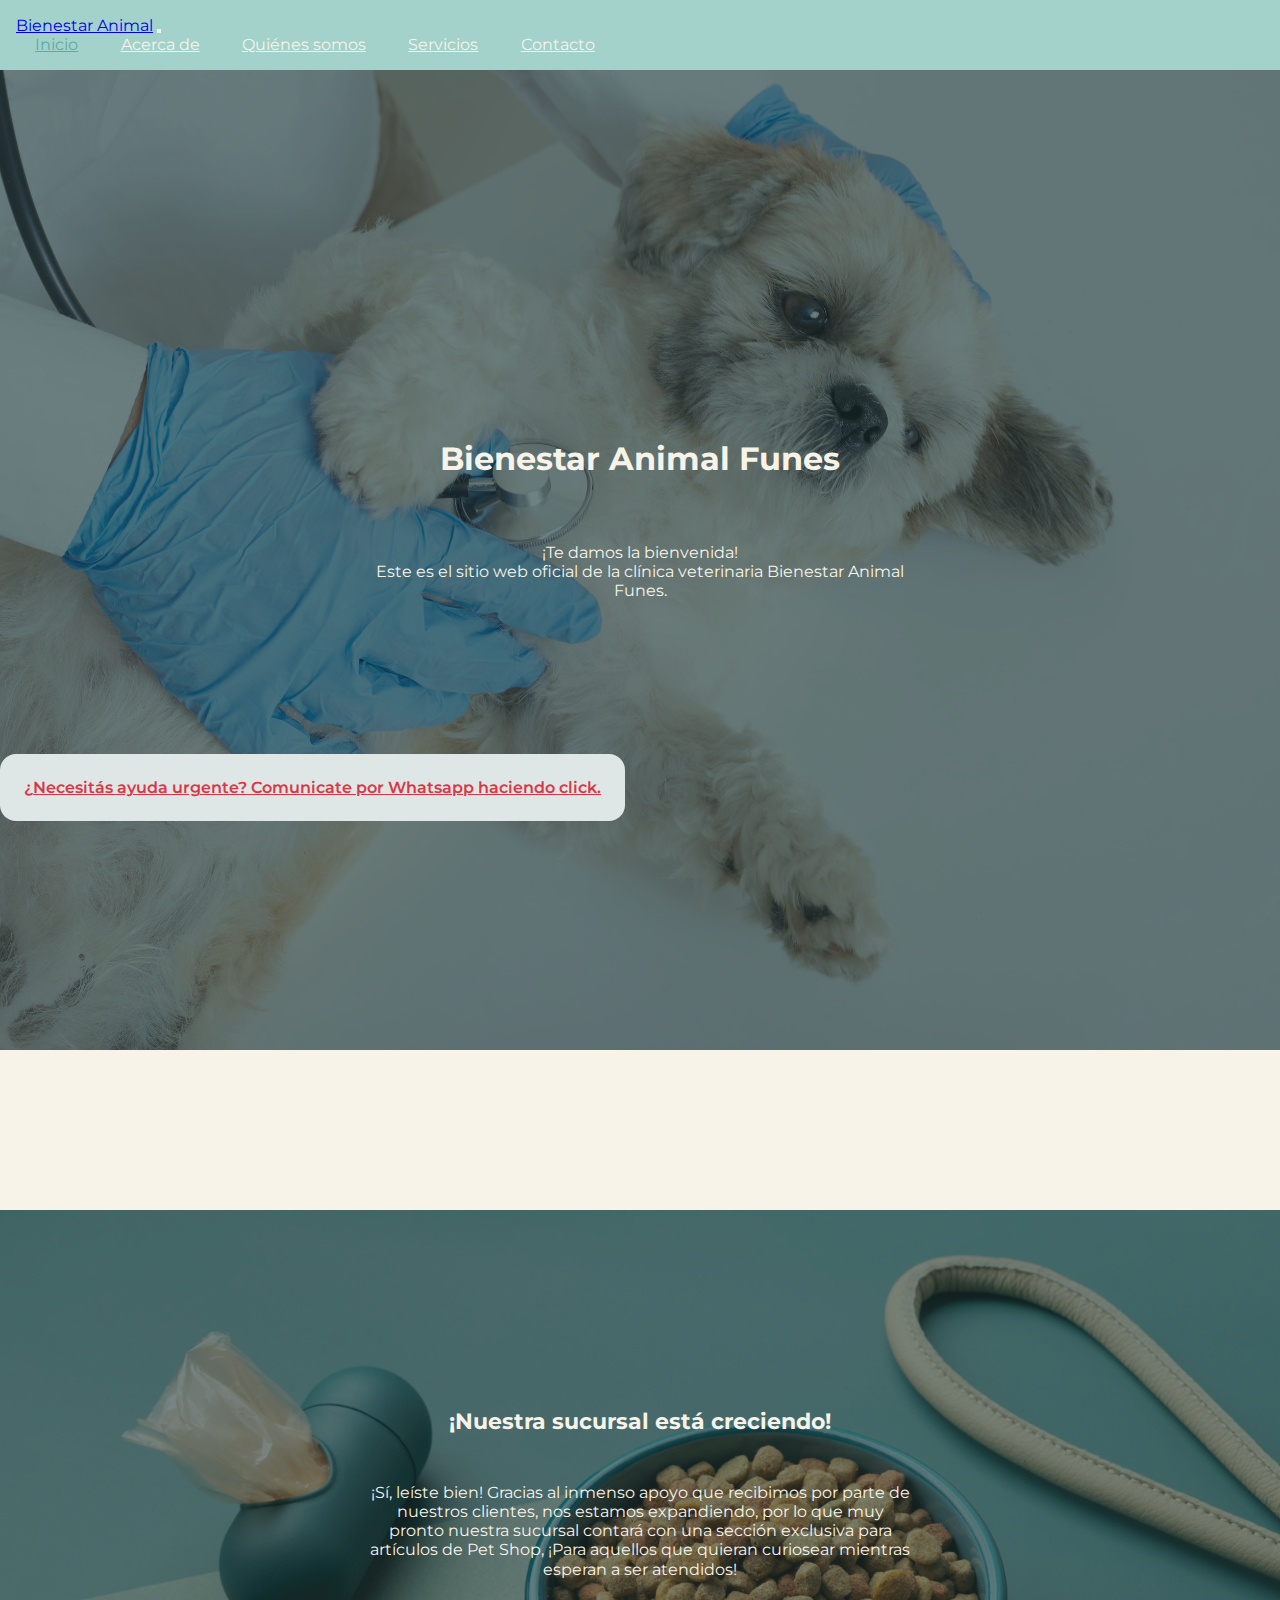
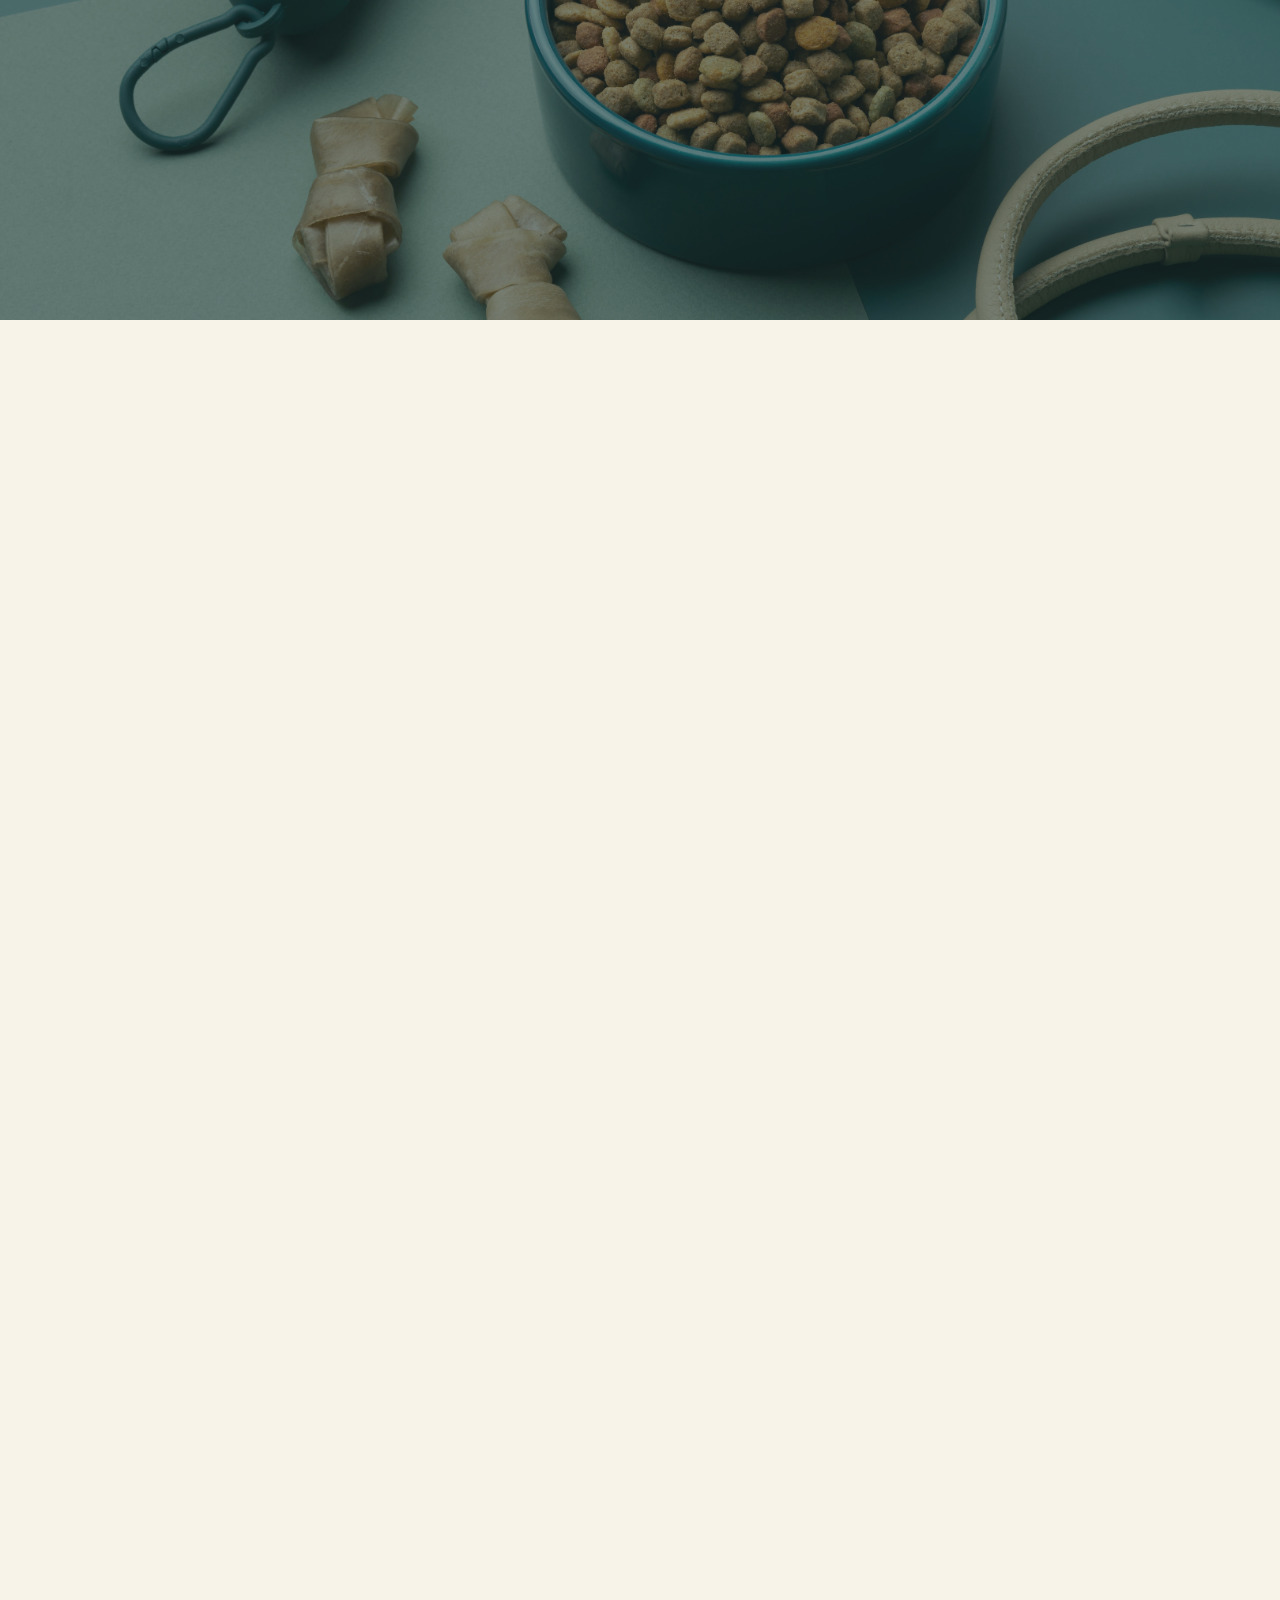
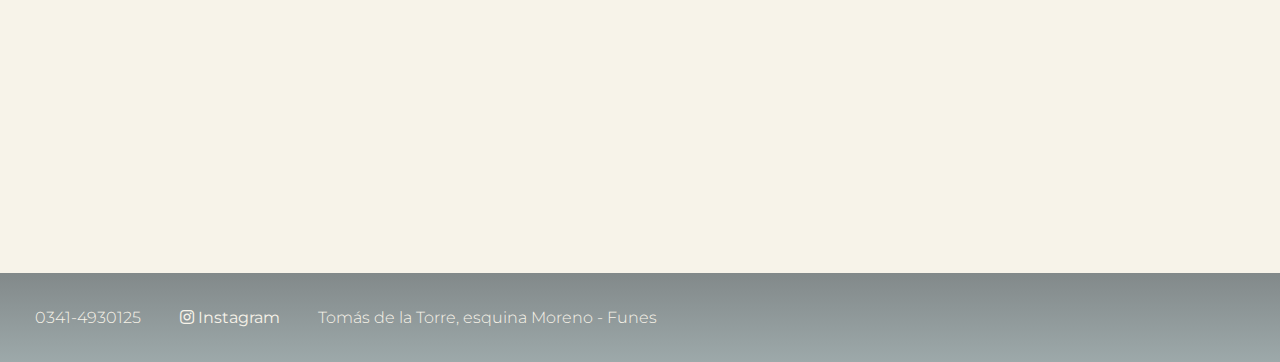
==== commit 704b8f6a: "countdown añadida y responsive" ====
--- a/index.html
+++ b/index.html
@@ -97,6 +97,39 @@
       class="novedad__texto">
           ¡Sí, leíste bien! Gracias al inmenso apoyo que recibimos por parte de nuestros clientes, nos estamos expandiendo, por lo que muy pronto nuestra sucursal contará con una sección exclusiva para artículos de Pet Shop, ¡Para aquellos que quieran curiosear mientras esperan a ser atendidos!
       </p>
+      <div class="d-grid gap-1 col-md-6 mx-auto position-relative mb-3">
+        <p id="countdown"></p>
+        <script>
+          // Set the date we're counting down to
+          var countDownDate = new Date("Jan 5, 2022 15:37:25").getTime();
+          
+          // Update the count down every 1 second
+          var x = setInterval(function() {
+          
+            // Get today's date and time
+            var now = new Date().getTime();
+              
+            // Find the distance between now and the count down date
+            var distance = countDownDate - now;
+              
+            // Time calculations for days, hours, minutes and seconds
+            var days = Math.floor(distance / (1000 * 60 * 60 * 24));
+            var hours = Math.floor((distance % (1000 * 60 * 60 * 24)) / (1000 * 60 * 60));
+            var minutes = Math.floor((distance % (1000 * 60 * 60)) / (1000 * 60));
+            var seconds = Math.floor((distance % (1000 * 60)) / 1000);
+              
+            // Output the result in an element with id="demo"
+            document.getElementById("countdown").innerHTML = days + "d " + hours + "h "
+            + minutes + "m " + seconds + "s ";
+              
+            // If the count down is over, write some text 
+            if (distance < 0) {
+              clearInterval(x);
+              document.getElementById("countdown").innerHTML = "EXPIRED";
+            }
+          }, 1000);
+          </script>
+      </div>
     </section>
 
     <!--PROVEEDORES-->
--- a/estilos/main.css
+++ b/estilos/main.css
@@ -466,7 +466,7 @@
 .novedad__titulo {
   color: #F7F3E9;
   font-weight: 700;
-  margin: 2rem;
+  margin: 1rem;
   text-align: center;
 }
 
@@ -486,6 +486,10 @@
   }
   .novedad__texto {
     margin: 7rem;
+    -webkit-margin-before: 1rem;
+            margin-block-start: 1rem;
+    -webkit-margin-after: 1rem;
+            margin-block-end: 1rem;
   }
 }
 
@@ -495,15 +499,49 @@
   }
   .novedad__texto {
     margin: 7rem;
+    -webkit-margin-before: 1rem;
+            margin-block-start: 1rem;
+    -webkit-margin-after: 1rem;
+            margin-block-end: 1rem;
   }
 }
 
 @media screen and (max-width: 425px) {
   .novedad {
     background-position: center;
+    height: 100vh;
   }
   .novedad__texto {
     margin: 3rem;
+    -webkit-margin-before: 1rem;
+            margin-block-start: 1rem;
+    -webkit-margin-after: 1rem;
+            margin-block-end: 1rem;
+  }
+}
+
+#countdown {
+  color: #F7F3E9;
+  font-size: 4.7rem;
+  -webkit-box-shadow: inset 3000px 0 0 0 #101f1f86;
+          box-shadow: inset 3000px 0 0 0 #101f1f86;
+}
+
+@media screen and (max-width: 1024px) {
+  #countdown {
+    font-size: 3rem;
+  }
+}
+
+@media screen and (max-width: 768px) {
+  #countdown {
+    font-size: 2.1rem;
+  }
+}
+
+@media screen and (max-width: 425px) {
+  #countdown {
+    font-size: 2rem;
   }
 }
 
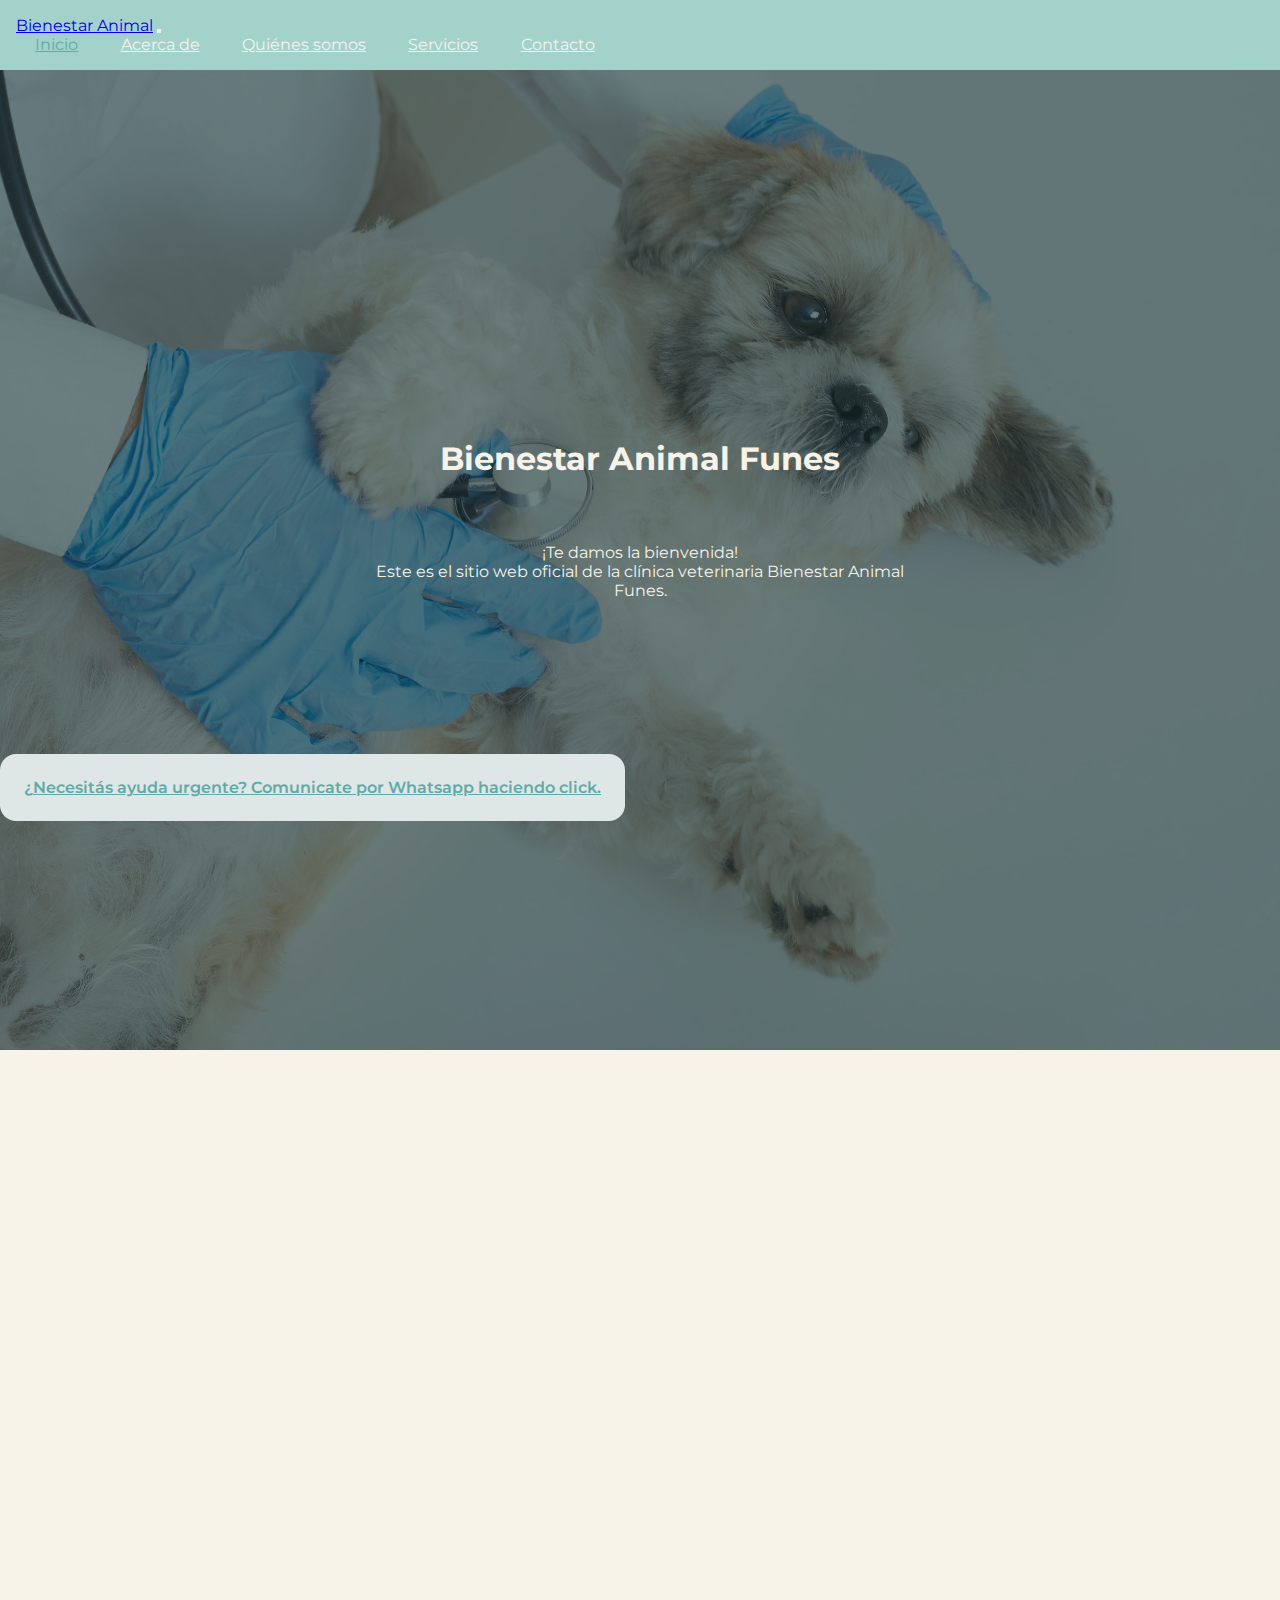
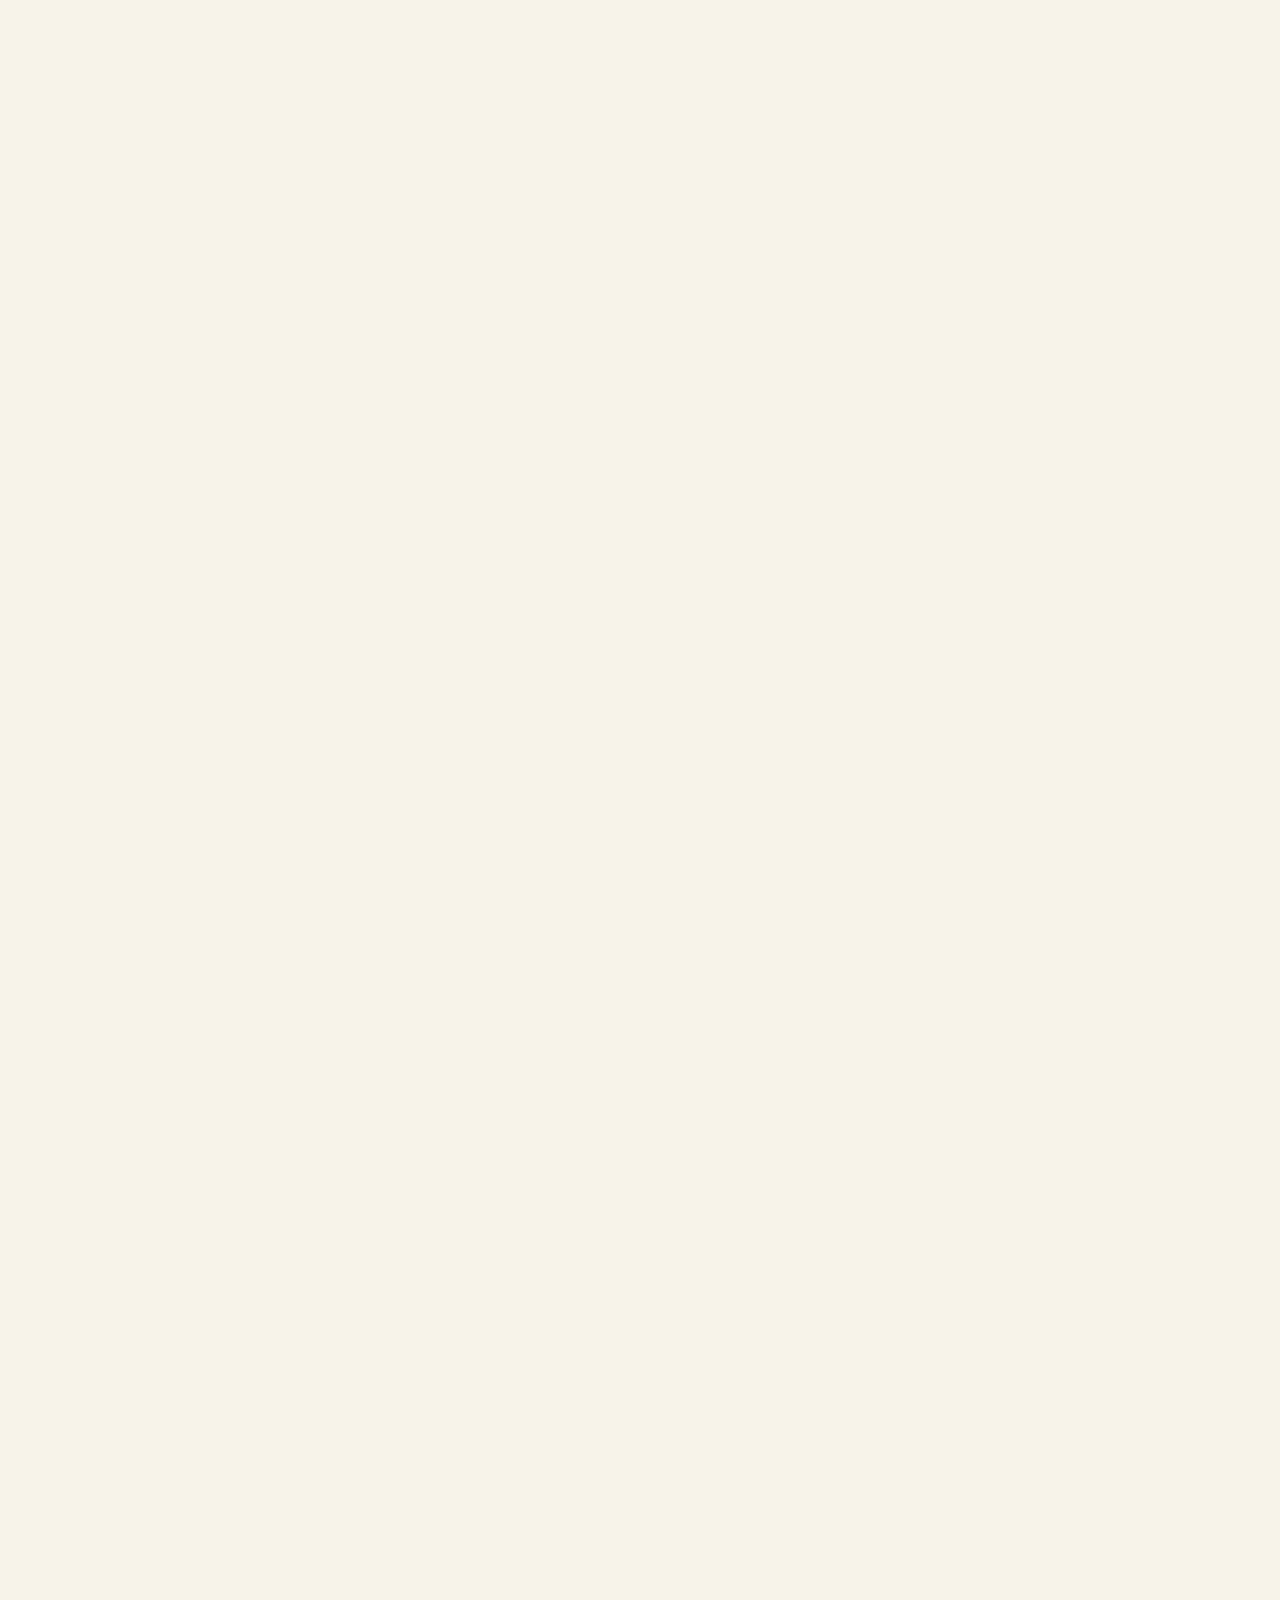
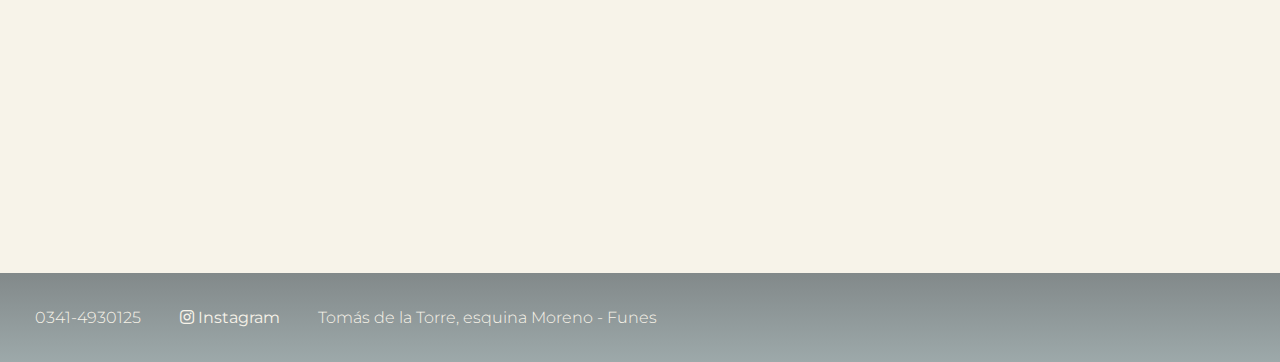
==== commit 93a25524: "banner beneficios agregado" ====
--- a/index.html
+++ b/index.html
@@ -88,16 +88,22 @@
     </section>
 
     <!--NOVEDAD-->
-    <section class="novedad">
+    <section 
+    class="novedad"
+    data-aos="fade-in">
       <h2
-      class="novedad__titulo">
+      class="novedad__titulo"
+      data-aos="fade-in">
       ¡Nuestra sucursal está creciendo!
       </h2>
       <p
-      class="novedad__texto">
+      class="novedad__texto"
+      data-aos="fade-in">
           ¡Sí, leíste bien! Gracias al inmenso apoyo que recibimos por parte de nuestros clientes, nos estamos expandiendo, por lo que muy pronto nuestra sucursal contará con una sección exclusiva para artículos de Pet Shop, ¡Para aquellos que quieran curiosear mientras esperan a ser atendidos!
       </p>
-      <div class="d-grid gap-1 col-md-6 mx-auto position-relative mb-3">
+      <div 
+      class="d-grid gap-1 col-md-6 mx-auto position-relative mb-3"
+      data-aos="fade-in">
         <p id="countdown"></p>
         <script>
           // Set the date we're counting down to
@@ -135,7 +141,7 @@
     <!--PROVEEDORES-->
     <section
     data-aos="fade-in"
-    class="proveedores-banner d-grid gap-1 col-9 mx-auto">
+    class="proveedores-banner d-grid gap-1 col-md-12 mx-auto">
       <h3>
         Contamos con los mejores proveedores de alimentos balanceados:
       </h3>
--- a/estilos/main.css
+++ b/estilos/main.css
@@ -345,7 +345,7 @@
 /*RESPONSIVE*/
 /*URGENCIAS*/
 .urgencias {
-  color: #dc3545;
+  color: #5EAAA8;
   background-color: #dfe7e6;
   font-weight: 600;
   padding: 1.5rem;
@@ -589,6 +589,17 @@
   background-color: #A3D2CA;
   -webkit-box-shadow: inset 3000px 0 0 0 #1d333396;
           box-shadow: inset 3000px 0 0 0 #1d333396;
+  position: relative;
+  display: -webkit-box;
+  display: -ms-flexbox;
+  display: flex;
+  -webkit-box-orient: vertical;
+  -webkit-box-direction: normal;
+      -ms-flex-direction: column;
+          flex-direction: column;
+  -webkit-box-pack: center;
+      -ms-flex-pack: center;
+          justify-content: center;
   max-width: 100%;
   margin: 5rem;
   padding: 5rem;
@@ -661,6 +672,34 @@
 
 /*RESPONSIVE*/
 /*ACERCA DE*/
+.acerca-banner {
+  background-image: url(../multimedia/beneficios.jpg);
+  background-size: cover;
+  background-position: center;
+  background-color: #A3D2CA;
+  -webkit-box-shadow: inset 3000px 0 0 0 #1d333396;
+          box-shadow: inset 3000px 0 0 0 #1d333396;
+  position: relative;
+  display: -webkit-box;
+  display: -ms-flexbox;
+  display: flex;
+  -webkit-box-orient: vertical;
+  -webkit-box-direction: normal;
+      -ms-flex-direction: column;
+          flex-direction: column;
+  -webkit-box-pack: center;
+      -ms-flex-pack: center;
+          justify-content: center;
+  max-width: 100%;
+  margin: 5rem;
+  padding: 5rem;
+}
+
+.acerca-banner h2 {
+  color: #F7F3E9;
+  text-align: center;
+}
+
 .beneficios {
   list-style: none;
   display: -webkit-box;
@@ -832,8 +871,8 @@
   background-image: url(../multimedia/consultorio.jpg);
   background-size: cover;
   background-position: center;
-  -webkit-box-shadow: inset 3000px 0 0 0 rgba(44, 46, 45, 0.603);
-          box-shadow: inset 3000px 0 0 0 rgba(44, 46, 45, 0.603);
+  -webkit-box-shadow: inset 3000px 0 0 0 #1d333396;
+          box-shadow: inset 3000px 0 0 0 #1d333396;
 }
 
 .servicios__item-consultorio:hover {
@@ -844,8 +883,8 @@
 .servicios__item-farmacia {
   background-image: url(../multimedia/farmaciaVeterinaria.jpg);
   background-size: cover;
-  -webkit-box-shadow: inset 3000px 0 0 0 rgba(44, 46, 45, 0.603);
-          box-shadow: inset 3000px 0 0 0 rgba(44, 46, 45, 0.603);
+  -webkit-box-shadow: inset 3000px 0 0 0 #1d333396;
+          box-shadow: inset 3000px 0 0 0 #1d333396;
 }
 
 .servicios__item-farmacia:hover {
@@ -856,8 +895,8 @@
 .servicios__item-analisis {
   background-image: url(../multimedia/analisis.jpg);
   background-size: cover;
-  -webkit-box-shadow: inset 3000px 0 0 0 rgba(44, 46, 45, 0.603);
-          box-shadow: inset 3000px 0 0 0 rgba(44, 46, 45, 0.603);
+  -webkit-box-shadow: inset 3000px 0 0 0 #1d333396;
+          box-shadow: inset 3000px 0 0 0 #1d333396;
 }
 
 .servicios__item-analisis:hover {
@@ -868,8 +907,8 @@
 .servicios__item-cirugias {
   background-image: url(../multimedia/cirugias.jpg);
   background-size: cover;
-  -webkit-box-shadow: inset 3000px 0 0 0 rgba(44, 46, 45, 0.603);
-          box-shadow: inset 3000px 0 0 0 rgba(44, 46, 45, 0.603);
+  -webkit-box-shadow: inset 3000px 0 0 0 #1d333396;
+          box-shadow: inset 3000px 0 0 0 #1d333396;
 }
 
 .servicios__item-cirugias:hover {
@@ -880,8 +919,8 @@
 .servicios__item-radiografias {
   background-image: url(../multimedia/radiografias.jpg);
   background-size: cover;
-  -webkit-box-shadow: inset 3000px 0 0 0 rgba(44, 46, 45, 0.603);
-          box-shadow: inset 3000px 0 0 0 rgba(44, 46, 45, 0.603);
+  -webkit-box-shadow: inset 3000px 0 0 0 #1d333396;
+          box-shadow: inset 3000px 0 0 0 #1d333396;
 }
 
 .servicios__item-radiografias:hover {
@@ -892,8 +931,8 @@
 .servicios__item-ecografias {
   background-image: url(../multimedia/ecografias.jpg);
   background-size: cover;
-  -webkit-box-shadow: inset 3000px 0 0 0 rgba(44, 46, 45, 0.603);
-          box-shadow: inset 3000px 0 0 0 rgba(44, 46, 45, 0.603);
+  -webkit-box-shadow: inset 3000px 0 0 0 #1d333396;
+          box-shadow: inset 3000px 0 0 0 #1d333396;
 }
 
 .servicios__item-ecografias:hover {
@@ -904,8 +943,8 @@
 .servicios__item-internacion {
   background-image: url(../multimedia/internacion.jpg);
   background-size: cover;
-  -webkit-box-shadow: inset 3000px 0 0 0 rgba(44, 46, 45, 0.603);
-          box-shadow: inset 3000px 0 0 0 rgba(44, 46, 45, 0.603);
+  -webkit-box-shadow: inset 3000px 0 0 0 #1d333396;
+          box-shadow: inset 3000px 0 0 0 #1d333396;
 }
 
 .servicios__item-internacion:hover {
@@ -916,11 +955,24 @@
 .servicios__item-petshop {
   background-image: url(../multimedia/petshop.jpg);
   background-size: cover;
-  -webkit-box-shadow: inset 3000px 0 0 0 rgba(44, 46, 45, 0.603);
-          box-shadow: inset 3000px 0 0 0 rgba(44, 46, 45, 0.603);
+  -webkit-box-shadow: inset 3000px 0 0 0 #1d333396;
+          box-shadow: inset 3000px 0 0 0 #1d333396;
 }
 
 .servicios__item-petshop:hover {
+  -webkit-box-shadow: inset 3000px 0 0 0 #579c9aa6;
+          box-shadow: inset 3000px 0 0 0 #579c9aa6;
+}
+
+.servicios__item-peluqueria {
+  background-image: url(../multimedia/peluqueria.jpg);
+  background-size: cover;
+  background-position: center;
+  -webkit-box-shadow: inset 3000px 0 0 0 #1d333396;
+          box-shadow: inset 3000px 0 0 0 #1d333396;
+}
+
+.servicios__item-peluqueria:hover {
   -webkit-box-shadow: inset 3000px 0 0 0 #579c9aa6;
           box-shadow: inset 3000px 0 0 0 #579c9aa6;
 }
